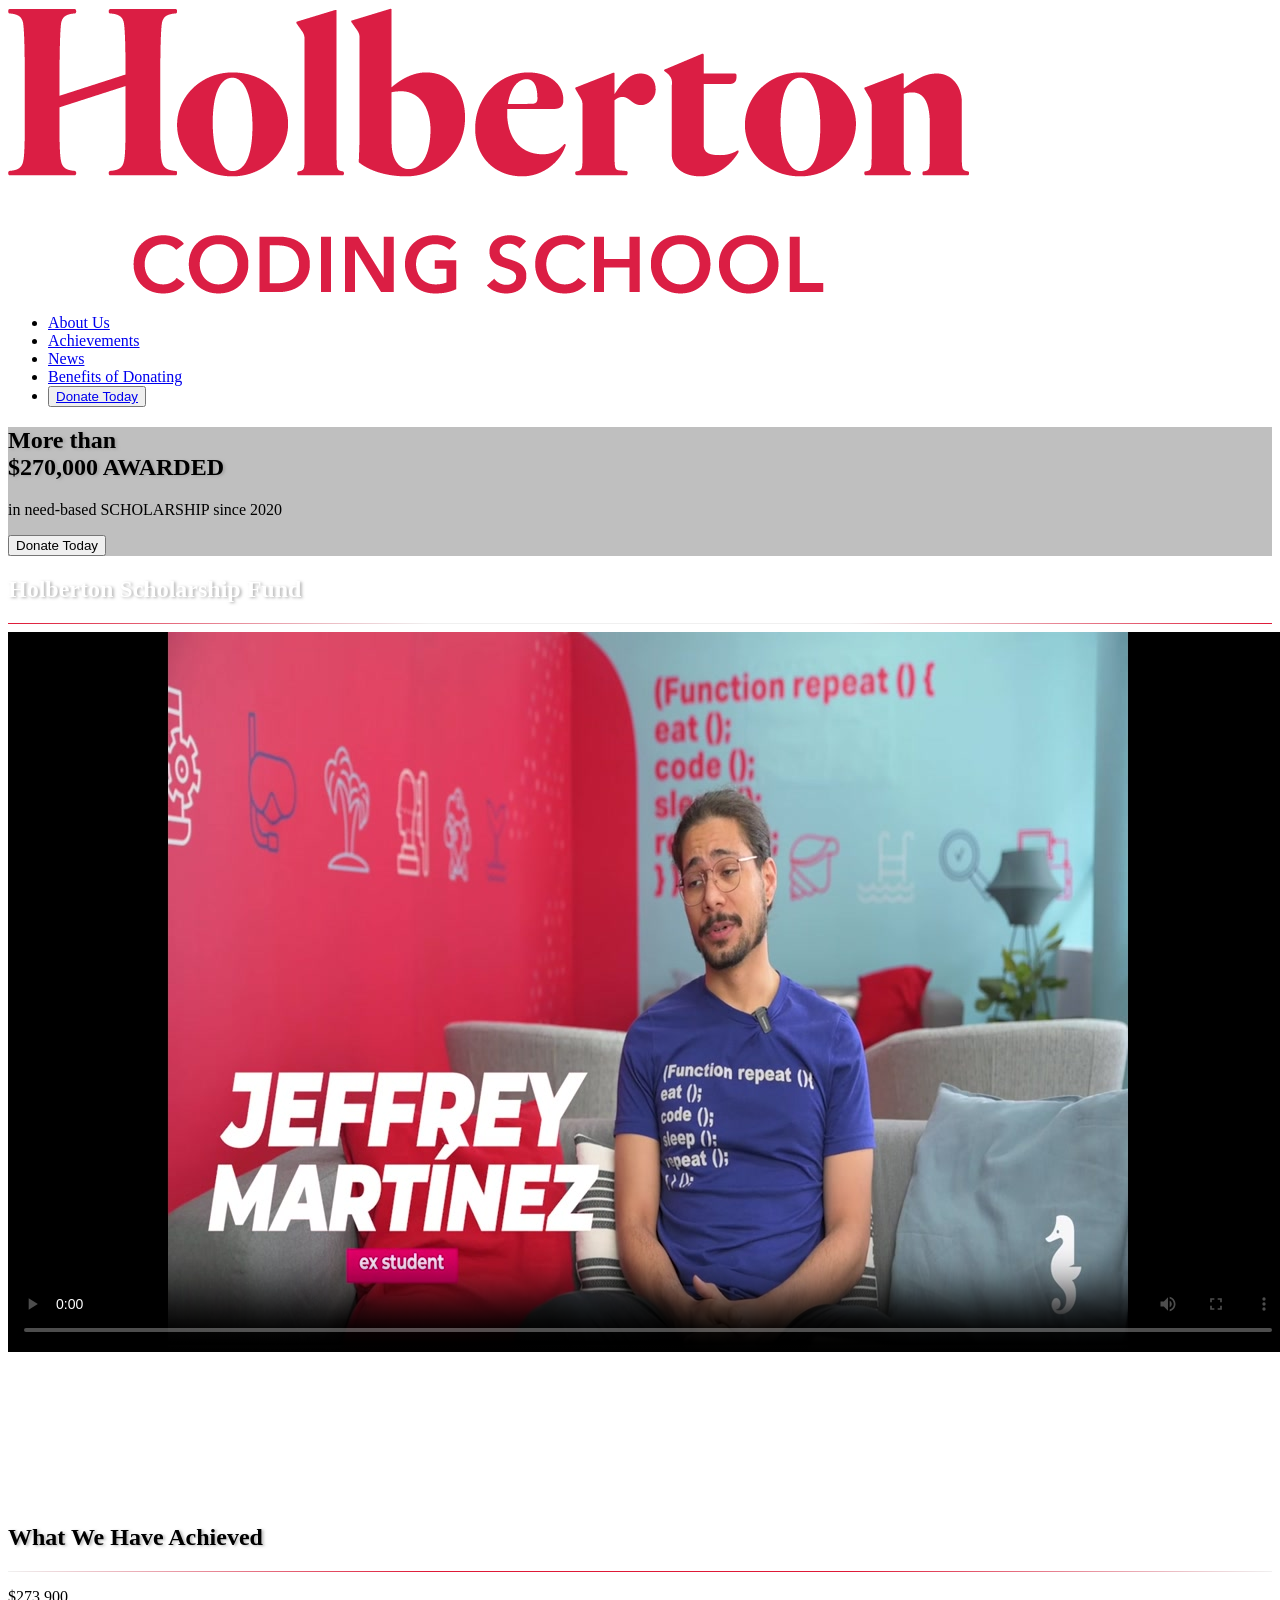
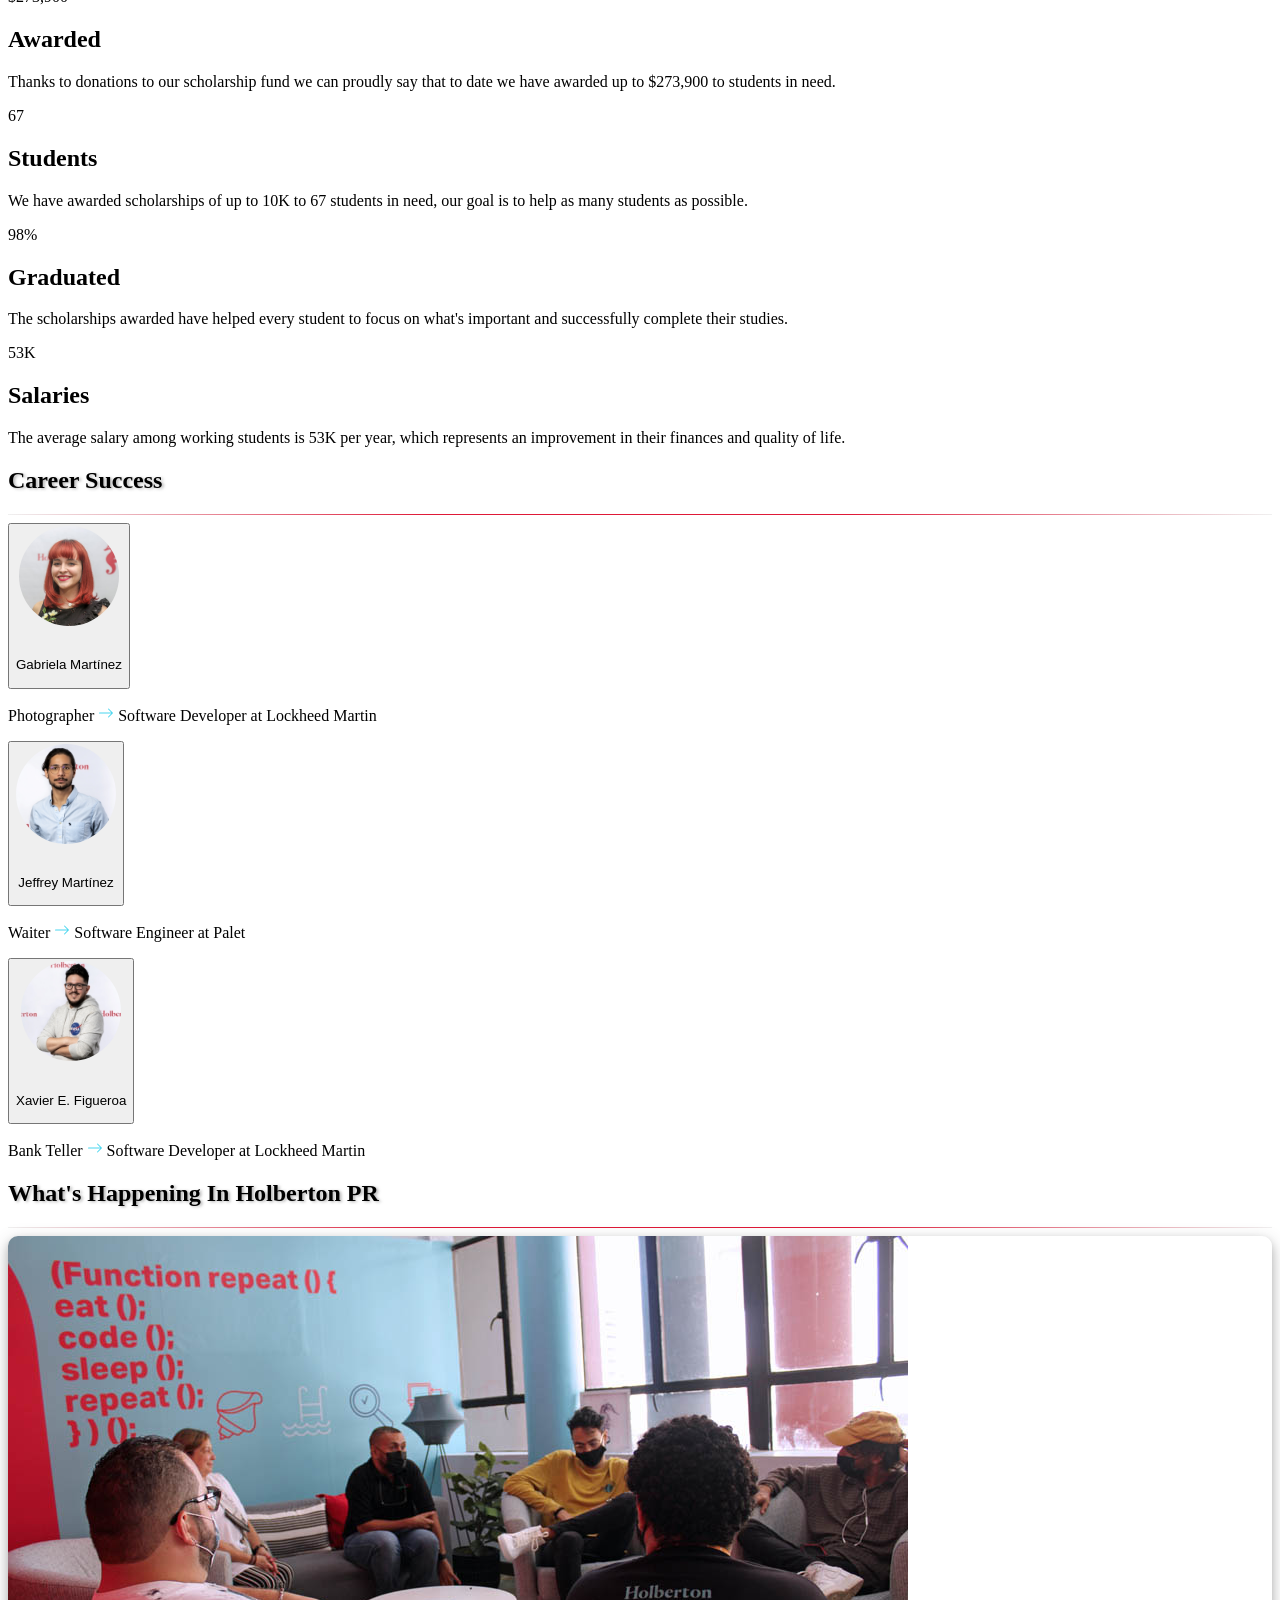
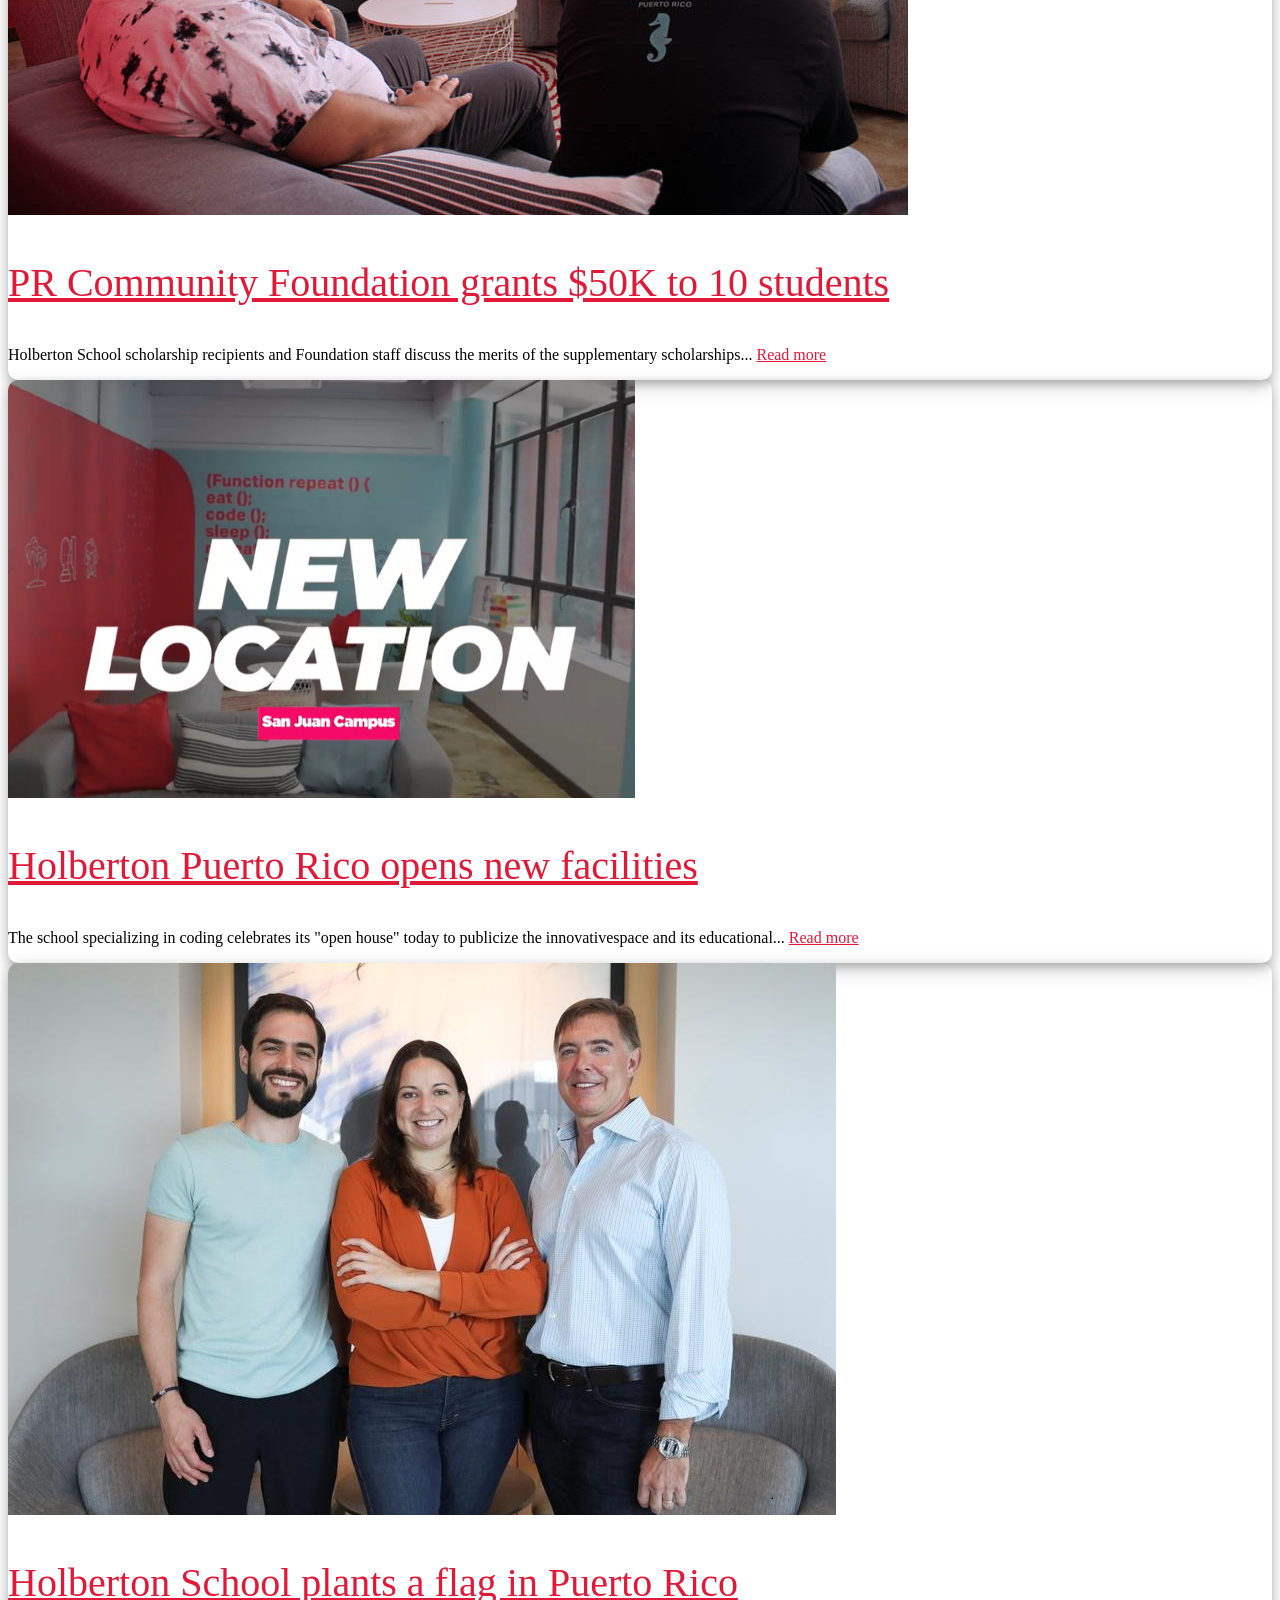
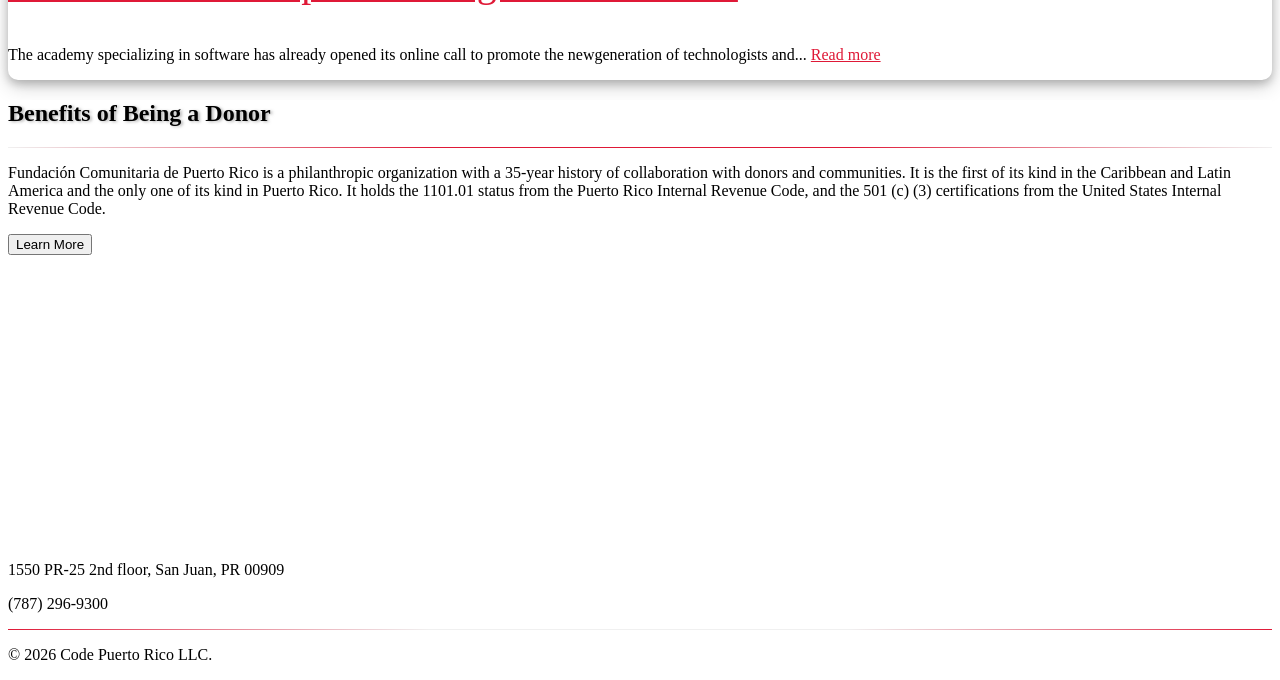
==== src/index.html @ 1c73c1f4 "Rebrand footer to Code Puerto Rico LLC + add FCPR disclosure Footer copyright now reads "© 2026 Code" ====
<!DOCTYPE html>
<html lang="en">

<head>
  <meta charset="UTF-8" />
  <meta http-equiv="X-UA-Compatible" content="IE=edge" />
  <meta name="viewport" content="width=device-width, initial-scale=1.0" />
  <title>Holberton Coding School Scholarship</title>

  <meta name="description" content="Learn how you can help Holberton Puerto Rico Scholarship Fund." />

  <!-- Google Tag Manager -->
  <script>(function(w,d,s,l,i){w[l]=w[l]||[];w[l].push({'gtm.start':
  new Date().getTime(),event:'gtm.js'});var f=d.getElementsByTagName(s)[0],
  j=d.createElement(s),dl=l!='dataLayer'?'&l='+l:'';j.async=true;j.src=
  'https://www.googletagmanager.com/gtm.js?id='+i+dl;f.parentNode.insertBefore(j,f);
  })(window,document,'script','dataLayer','GTM-MSFMJN5');</script>
  <!-- End Google Tag Manager -->

  <link href="/css/bootstrap.min.css" rel="stylesheet" />

  <style type="text/css">@font-face {font-family:Montserrat;font-style:normal;font-weight:300;src:url(cf-fonts/s/montserrat/5.2.8/vietnamese/300/normal.woff2);unicode-range:U+0102-0103,U+0110-0111,U+0128-0129,U+0168-0169,U+01A0-01A1,U+01AF-01B0,U+0300-0301,U+0303-0304,U+0308-0309,U+0323,U+0329,U+1EA0-1EF9,U+20AB;font-display:swap;}@font-face {font-family:Montserrat;font-style:normal;font-weight:300;src:url(cf-fonts/s/montserrat/5.2.8/latin-ext/300/normal.woff2);unicode-range:U+0100-02BA,U+02BD-02C5,U+02C7-02CC,U+02CE-02D7,U+02DD-02FF,U+0304,U+0308,U+0329,U+1D00-1DBF,U+1E00-1E9F,U+1EF2-1EFF,U+2020,U+20A0-20AB,U+20AD-20C0,U+2113,U+2C60-2C7F,U+A720-A7FF;font-display:swap;}@font-face {font-family:Montserrat;font-style:normal;font-weight:300;src:url(cf-fonts/s/montserrat/5.2.8/latin/300/normal.woff2);unicode-range:U+0000-00FF,U+0131,U+0152-0153,U+02BB-02BC,U+02C6,U+02DA,U+02DC,U+0304,U+0308,U+0329,U+2000-206F,U+20AC,U+2122,U+2191,U+2193,U+2212,U+2215,U+FEFF,U+FFFD;font-display:swap;}@font-face {font-family:Montserrat;font-style:normal;font-weight:300;src:url(cf-fonts/s/montserrat/5.2.8/cyrillic/300/normal.woff2);unicode-range:U+0301,U+0400-045F,U+0490-0491,U+04B0-04B1,U+2116;font-display:swap;}@font-face {font-family:Montserrat;font-style:normal;font-weight:300;src:url(cf-fonts/s/montserrat/5.2.8/cyrillic-ext/300/normal.woff2);unicode-range:U+0460-052F,U+1C80-1C8A,U+20B4,U+2DE0-2DFF,U+A640-A69F,U+FE2E-FE2F;font-display:swap;}@font-face {font-family:Montserrat;font-style:normal;font-weight:400;src:url(cf-fonts/s/montserrat/5.2.8/vietnamese/400/normal.woff2);unicode-range:U+0102-0103,U+0110-0111,U+0128-0129,U+0168-0169,U+01A0-01A1,U+01AF-01B0,U+0300-0301,U+0303-0304,U+0308-0309,U+0323,U+0329,U+1EA0-1EF9,U+20AB;font-display:swap;}@font-face {font-family:Montserrat;font-style:normal;font-weight:400;src:url(cf-fonts/s/montserrat/5.2.8/cyrillic-ext/400/normal.woff2);unicode-range:U+0460-052F,U+1C80-1C8A,U+20B4,U+2DE0-2DFF,U+A640-A69F,U+FE2E-FE2F;font-display:swap;}@font-face {font-family:Montserrat;font-style:normal;font-weight:400;src:url(cf-fonts/s/montserrat/5.2.8/latin/400/normal.woff2);unicode-range:U+0000-00FF,U+0131,U+0152-0153,U+02BB-02BC,U+02C6,U+02DA,U+02DC,U+0304,U+0308,U+0329,U+2000-206F,U+20AC,U+2122,U+2191,U+2193,U+2212,U+2215,U+FEFF,U+FFFD;font-display:swap;}@font-face {font-family:Montserrat;font-style:normal;font-weight:400;src:url(cf-fonts/s/montserrat/5.2.8/latin-ext/400/normal.woff2);unicode-range:U+0100-02BA,U+02BD-02C5,U+02C7-02CC,U+02CE-02D7,U+02DD-02FF,U+0304,U+0308,U+0329,U+1D00-1DBF,U+1E00-1E9F,U+1EF2-1EFF,U+2020,U+20A0-20AB,U+20AD-20C0,U+2113,U+2C60-2C7F,U+A720-A7FF;font-display:swap;}@font-face {font-family:Montserrat;font-style:normal;font-weight:400;src:url(cf-fonts/s/montserrat/5.2.8/cyrillic/400/normal.woff2);unicode-range:U+0301,U+0400-045F,U+0490-0491,U+04B0-04B1,U+2116;font-display:swap;}@font-face {font-family:Montserrat;font-style:normal;font-weight:700;src:url(cf-fonts/s/montserrat/5.2.8/latin-ext/700/normal.woff2);unicode-range:U+0100-02BA,U+02BD-02C5,U+02C7-02CC,U+02CE-02D7,U+02DD-02FF,U+0304,U+0308,U+0329,U+1D00-1DBF,U+1E00-1E9F,U+1EF2-1EFF,U+2020,U+20A0-20AB,U+20AD-20C0,U+2113,U+2C60-2C7F,U+A720-A7FF;font-display:swap;}@font-face {font-family:Montserrat;font-style:normal;font-weight:700;src:url(cf-fonts/s/montserrat/5.2.8/latin/700/normal.woff2);unicode-range:U+0000-00FF,U+0131,U+0152-0153,U+02BB-02BC,U+02C6,U+02DA,U+02DC,U+0304,U+0308,U+0329,U+2000-206F,U+20AC,U+2122,U+2191,U+2193,U+2212,U+2215,U+FEFF,U+FFFD;font-display:swap;}@font-face {font-family:Montserrat;font-style:normal;font-weight:700;src:url(cf-fonts/s/montserrat/5.2.8/vietnamese/700/normal.woff2);unicode-range:U+0102-0103,U+0110-0111,U+0128-0129,U+0168-0169,U+01A0-01A1,U+01AF-01B0,U+0300-0301,U+0303-0304,U+0308-0309,U+0323,U+0329,U+1EA0-1EF9,U+20AB;font-display:swap;}@font-face {font-family:Montserrat;font-style:normal;font-weight:700;src:url(cf-fonts/s/montserrat/5.2.8/cyrillic-ext/700/normal.woff2);unicode-range:U+0460-052F,U+1C80-1C8A,U+20B4,U+2DE0-2DFF,U+A640-A69F,U+FE2E-FE2F;font-display:swap;}@font-face {font-family:Montserrat;font-style:normal;font-weight:700;src:url(cf-fonts/s/montserrat/5.2.8/cyrillic/700/normal.woff2);unicode-range:U+0301,U+0400-045F,U+0490-0491,U+04B0-04B1,U+2116;font-display:swap;}</style>

  <link rel="shortcut icon" type="image/x-icon" href="/img/favicon.ico" />

  <link href="/css/main.min.css" rel="stylesheet" />

  <!-- 
    <link rel="stylesheet" href="css/style.css"> -->
  <link rel="stylesheet" href="/css/typekit.css" />

  <meta name="facebook-domain-verification" content="f55jwfvofiq5q0qa7gbcvxmjhk80hb" />

  <style>
    h1 {
      text-shadow: 2px 1px 3px rgba(150, 150, 150, 0.69);
    }

    #shade {
      /* width: 100%; */
      /* height: 100%; */
      background: rgba(0, 0, 0, 0.25) !important;
      /* position:absolute; */
      /* top: 0; */
      /* left: 0; */
    }

    .card {
      box-shadow: 0 4px 8px 0 rgba(0, 0, 0, 0.2),
        0 6px 20px 0 rgba(0, 0, 0, 0.19);
      border-radius: 10px;
      overflow: hidden;
      letter-spacing: 0;
    }

    .card img {
      transition: transform 1s ease;
    }

    .card:hover img {
      transform: scale(1.1);
    }

    hr {
      border: 0;
      height: 1px;
      background-image: linear-gradient(to right,
          #f0f0f0,
          #df1937,
          #df1937,
          #f0f0f0);
    }

    .hr2 {
      border: 0;
      height: 1px;
      background-image: linear-gradient(to right,
          #df1937,
          #f0f0f0,
          #f0f0f0,
          #df1937);
    }

    .read-more {
      color: #df1937;
    }

    .embed-responsive {
      /* box-shadow: 0 4px 8px 0 rgba(0, 0, 0, 0.2), 0 6px 20px 0 rgba(0, 0, 0, 0.19); */
      border-radius: 7px;
    }

    .embed-responsive video {
      object-fit: cover;
    }

    .card-header {
      background-color: white;
    }
  </style>
</head>

<body>
  <!-- Google Tag Manager (noscript) -->
  <noscript><iframe src="https://www.googletagmanager.com/ns.html?id=GTM-MSFMJN5"
    height="0" width="0" style="display:none;visibility:hidden"></iframe></noscript>
  <!-- End Google Tag Manager (noscript) -->
  <!-- Navbar -->
  <nav class="nav-wrp nav-4 light navbar-fixed-top" data-sticky="y">
    <div class="container">
      <div class="nav-header">
        <a class="navbar-brand" href="https://www.holbertonschoolpr.com/"><img
            src="pics/holberton_red.png" /></a>
        <a class="nav-handle fs-touch-element" data-nav=".nav"><i class="fa fa-bars"></i></a>
      </div>

      <div class="nav vm-item">
        <ul class="nav-links text-center">
          <li><a href="index.html#about">About Us</a></li>
          <li><a href="index.html#achievements">Achievements</a></li>
          <li><a href="index.html#news">News</a></li>
          <li><a href="act22.html">Benefits of Donating</a></li>
          <li>
            <button type="button" class="btn btn-info">
              <a href="https://www.fcpr.org/donations/iachep/" target="_blank">Donate Today</a>
            </button>
          </li>
        </ul>
      </div>
      <!-- /.nav -->
    </div>
    <!-- /.container -->
  </nav>

  <!-- Hero Section -->
  <section class="intro-section intro-section-26" id="shade">
    <div class="container">
      <div class="flex-row" style="width: 100%">
        <div class="flex-col-md-4 float-end">
          <div class="caption">
            <h1 class="title lh1-2 bold-4">
              More than <br />
              <span class="">$270,000</span> <span class="colored">
                AWARDED
              </span>
            </h1>
            <p class="title-sub">in need-based SCHOLARSHIP since 2020</p>
            <a href="https://www.fcpr.org/donations/iachep/" target="_blank"><button type="button"
                class="btn btn-info btn-lg">
                Donate Today
              </button></a>
          </div>
          <!-- /.content -->
        </div>
      </div>
    </div>
    <!-- /.container -->

    <div class="full-wh bg-section bg-cover bg-cc" data-parallax="scroll" data-image-src="pics/option2.jpg"></div>
  </section>



  <!-- About section -->
  <section class="content-section content-section-9 expect-section" id="about">
    <div class="container">
      <div class="row">
        <div class="col-sm-12">
          <h1 style="color: white">Holberton Scholarship Fund</h1>
          <hr class="hr2" />
        </div>
      </div>

      <div class="row pt-5">
        <div class="col-sm-6 pt-3">
          <div class="embed-responsive embed-responsive-16by9">
            <video controls poster="pics/video-poster.jpg">
            <source  id="videoFrame" class="embed-responsive-item" src="video.mp4" allowfullscreen>
          </video>
          </div>
        </div>
        <div class="col-sm-6">
          <h4 class="pt-4" style="color: white">
            Holberton Scholarship Fund
          </h4>
          <p class="lead" style="color: white">
            The Holberton Scholarship Fund was established at the Fundación Comunitaria de Puerto Rico (Puerto Rico Community Foundation) in 2020 by Holberton Coding School, to provide complementary scholarships to students who due to their financial  situation need supplemental financing to pursue the career of their dreams.
          </p>
        </div>
      </div>
    </div>
    <br /><br />
  </section>



  <!-- statics secction -->
  <section class="content-section content-section-9 expect-section-02" id="achievements"
    style="background-color: white">
    <div class="container">
      <div class="row">
        <div class="col-sm-12">
          <h1>What We Have Achieved</h1>
          <hr />
        </div>
      </div>

       <div class="row d-flex justify-content-center">
        <div class="col-sm-4 text-center">
          <div class="row">
            <div class="col-xs-12 col-sm-12 col-md-12">
              <p class="title lh1-2 bold-4">
                <span class="colored">$273,900</span>
              </p>
            </div>
          </div>
          <div class="row">
            <div class="col-xs-12 col-sm-12 col-md-12">
              <h2 class="mb-0">Awarded</h2>
            </div>
          </div>
          <div class="row">
            <div class="col-xs-12 col-sm-12 col-md-12">
              <p class="lead text-center">
                Thanks to donations to our scholarship fund we can proudly say
                that to date we have awarded up to $273,900 to students in need.
              </p>
            </div>
          </div>
        </div>

        <div class="col-sm-4 text-center">
          <div class="row">
            <div class="col-xs-12 col-sm-12 col-md-12">
              <p class="title lh1-2 bold-4"><span class="colored">67</span></p>
            </div>
          </div>
          <div class="row">
            <div class="col-sm-12">
              <h2 class="mb-0">Students</h2>
            </div>
          </div>
          <div class="row">
            <div class="col-xs-12 col-sm-12 col-md-12">
              <p class="lead text-center">
                We have awarded scholarships of up to 10K to 67
                students in need, our goal is to help as many students as
                possible.
              </p>
            </div>
          </div>
        </div>

        
      </div>

      <div class="row d-flex justify-content-center">
        <div class="col-sm-4 text-center">
          <div class="row">
            <div class="col-xs-12 col-sm-12 col-md-12">
              <p class="title lh1-2 bold-4">
                <span class="colored">98%</span>
              </p>
            </div>
          </div>
          <div class="row">
            <div class="col-xs-12 col-sm-12 col-md-12">
              <h2 class="mb-0">Graduated</h2>
            </div>
          </div>
          <div class="row">
            <div class="col-xs-12 col-sm-12 col-md-12">
              <p class="lead text-center">
                The scholarships awarded have helped every student to focus on
                what's important and successfully complete their studies.
              </p>
            </div>
          </div>
        </div>

        <div class="col-sm-4 text-center">
          <div class="row">
            <div class="col-xs-12 col-sm-12 col-md-12">
              <p class="title lh1-2 bold-4">
                <span class="colored">53K</span>
              </p>
            </div>
          </div>
          <div class="row">
            <div class="col-xs-12 col-sm-12 col-md-12">
              <h2 class="mb-0">Salaries</h2>
            </div>
          </div>
          <div class="row">
            <div class="col-xs-12 col-sm-12 col-md-12">
              <p class="lead text-center">
                The average salary among working students is 53K per year,
                which represents an improvement in their finances and quality
                of life.
              </p>
            </div>
          </div>
        </div>
      </div>
    </div>
  </section>


  <!-- Career Success section -->
  <section class="content-section content-section-9 expect-section-02" id="expect" style="background-color: white">
    <div class="container">
      <div class="row">
        <div class="col-sm-12">
          <h1>Career Success</h1>
          <hr />
        </div>
      </div>

      <div class="container">

        <!--Accordion wrapper-->
        <div class="accordion md-accordion" id="accordionEx1" role="tablist" aria-multiselectable="true">
          <div class="row">
            <!-- Accordion card -->
            <div class="col-sm-6">
              <div class="accordion">
                <!-- Card header -->
                <div class="card-header" role="tab" id="headingTwo1">
                  <a class="collapsed" data-toggle="collapse" data-parent="#accordionEx1" href="index.html#collapseTwo1"
                    aria-expanded="false" aria-controls="collapseTwo1">
                    <button class="accordion-button collapsed" type="button" data-bs-toggle="collapse"
                      aria-expanded="false">
                      <img class="img-responsive" src="pics/gabriela.jpg" alt="" height="100px" width="100px"
                        style="border-radius: 50%" />
                      <p class="lead mx-auto text-center text-danger">
                        <br />Gabriela Martínez
                      </p>
                    </button>
                  </a>
                </div>

                <!-- Card body -->
                <div id="collapseTwo1" class="collapse" role="tabpanel" aria-labelledby="headingTwo1"
                  data-parent="#accordionEx1">
                  <div class="card-body">
                    <p>
                      Photographer
                      <svg xmlns="http://www.w3.org/2000/svg" width="16" height="16" fill="currentColor"
                        class="bi bi-arrow-right" viewBox="0 0 16 16" style="color: #4ad6ef">
                        <path fill-rule="evenodd"
                          d="M1 8a.5.5 0 0 1 .5-.5h11.793l-3.147-3.146a.5.5 0 0 1 .708-.708l4 4a.5.5 0 0 1 0 .708l-4 4a.5.5 0 0 1-.708-.708L13.293 8.5H1.5A.5.5 0 0 1 1 8z" />
                      </svg>
                      Software Developer at Lockheed Martin
                    </p>
                  </div>
                </div>
              </div>
            </div>
            <!-- Accordion card -->

            <!-- Accordion card -->
            <div class="col-sm-6">
              <div class="accordion">
                <!-- Card header -->
                <div class="card-header" role="tab" id="headingTwo2">
                  <a class="collapsed" data-toggle="collapse" data-parent="#accordionEx1" href="index.html#collapseTwo21"
                    aria-expanded="false" aria-controls="collapseTwo21">
                    <button class="accordion-button collapsed" type="button" data-bs-toggle="collapse"
                      aria-expanded="false">
                      <img class="img-responsive" src="pics/jeff.jpg" alt="" height="100px" width="100px"
                        style="border-radius: 50%" />
                      <p class="lead mx-auto text-center text-danger">
                        <br />
                        Jeffrey Martínez
                      </p>
                    </button>
                  </a>
                </div>

                <!-- Card body -->
                <div id="collapseTwo21" class="collapse" role="tabpanel" aria-labelledby="headingTwo21"
                  data-parent="#accordionEx1">
                  <div class="card-body">
                    <p>
                      Waiter
                      <svg xmlns="http://www.w3.org/2000/svg" width="16" height="16" fill="currentColor"
                        class="bi bi-arrow-right" viewBox="0 0 16 16" style="color: #4ad6ef">
                        <path fill-rule="evenodd"
                          d="M1 8a.5.5 0 0 1 .5-.5h11.793l-3.147-3.146a.5.5 0 0 1 .708-.708l4 4a.5.5 0 0 1 0 .708l-4 4a.5.5 0 0 1-.708-.708L13.293 8.5H1.5A.5.5 0 0 1 1 8z" />
                      </svg>
                      Software Engineer at Palet
                    </p>
                  </div>
                </div>
              </div>
            </div>
            <!-- Accordion card -->

            <!-- Accordion card -->
            <!-- <div class="col-sm-4">
              <div class="accordion"> -->
                <!-- Card header -->
                <!-- <div class="card-header" role="tab" id="headingTwo3">
                  <a class="collapsed" data-toggle="collapse" data-parent="#accordionEx1" href="#collapseTwo31"
                    aria-expanded="false" aria-controls="collapseTwo31">
                    <button class="accordion-button collapsed" type="button" data-bs-toggle="collapse"
                      aria-expanded="false">
                      <img class="img-responsive" src="pics/gabriel.jpg" alt="" height="100px" width="100px"
                        style="border-radius: 50%" />
                      <p class="lead mx-auto text-center text-danger">
                        <br />Gabriel Vázquez
                      </p>
                    </button>
                  </a>
                </div> -->

                <!-- Card body -->
                <!-- <div id="collapseTwo31" class="collapse" role="tabpanel" aria-labelledby="headingTwo31"
                  data-parent="#accordionEx1">
                  <div class="card-body">
                    <p>
                      Bartender
                      <svg xmlns="http://www.w3.org/2000/svg" width="16" height="16" fill="currentColor"
                        class="bi bi-arrow-right" viewBox="0 0 16 16" style="color: #4ad6ef">
                        <path fill-rule="evenodd"
                          d="M1 8a.5.5 0 0 1 .5-.5h11.793l-3.147-3.146a.5.5 0 0 1 .708-.708l4 4a.5.5 0 0 1 0 .708l-4 4a.5.5 0 0 1-.708-.708L13.293 8.5H1.5A.5.5 0 0 1 1 8z" />
                      </svg>
                      Jr. Software Developer at Bitso SAPI
                    </p>
                  </div>
                </div>
              </div>
            </div> -->
            <!-- Accordion card -->
          </div>
          <!-- Accordion wrapper -->
        </div>


        <!--Accordion wrapper-->
        <div class="accordion md-accordion " id="accordionEx1" role="tablist" aria-multiselectable="true">
          <div class="row d-flex justify-content-center">
            <!-- Accordion card -->
            <!-- <div class="col-sm-6">
              <div class="accordion"> -->
                <!-- Card header -->
                <!-- <div class="card-header" role="tab" id="headingTwo4">
                  <a class="collapsed" data-toggle="collapse" data-parent="#accordionEx1" href="#collapseTwo41"
                    aria-expanded="false" aria-controls="collapseTwo41">
                    <button class="accordion-button collapsed" type="button" data-bs-toggle="collapse"
                      aria-expanded="false">
                      <img class="img-responsive" src="pics/Josh.jpg" alt="" height="100px" width="100px"
                        style="border-radius: 50%" />
                      <p class="lead mx-auto text-center text-danger">
                        <br />Joshua López
                      </p>
                    </button>
                  </a>
                </div> -->

                <!-- Card body -->
                <!-- <div id="collapseTwo41" class="collapse" role="tabpanel" aria-labelledby="headingTwo41"
                  data-parent="#accordionEx1">
                  <div class="card-body">
                    <p>
                      Construction
                      <svg xmlns="http://www.w3.org/2000/svg" width="16" height="16" fill="currentColor"
                        class="bi bi-arrow-right" viewBox="0 0 16 16" style="color: #4ad6ef">
                        <path fill-rule="evenodd"
                          d="M1 8a.5.5 0 0 1 .5-.5h11.793l-3.147-3.146a.5.5 0 0 1 .708-.708l4 4a.5.5 0 0 1 0 .708l-4 4a.5.5 0 0 1-.708-.708L13.293 8.5H1.5A.5.5 0 0 1 1 8z" />
                      </svg>
                      Jr. Software Developer at Liberty de Business
                    </p>
                  </div>
                </div>
              </div>
            </div> -->
            <!-- Accordion card -->

            <!-- Accordion card -->
            <!-- <div class="col-sm-4">
              <div class="accordion"> -->
                <!-- Card header -->
                <!-- <div class="card-header" role="tab" id="headingTwo5">
                  <a class="collapsed" data-toggle="collapse" data-parent="#accordionEx1" href="#collapseTwo51"
                    aria-expanded="false" aria-controls="collapseTwo51">
                    <button class="accordion-button collapsed" type="button" data-bs-toggle="collapse"
                      aria-expanded="false">
                      <img class="img-responsive" src="pics/carol.jpg" alt="" height="100px" width="100px"
                        style="border-radius: 50%" />
                      <p class="lead mx-auto text-center text-danger">
                        <br />
                        Caroline Del Carmen
                      </p>
                    </button>
                  </a>
                </div> -->

                <!-- Card body -->
                <!-- <div id="collapseTwo51" class="collapse" role="tabpanel" aria-labelledby="headingTwo51"
                  data-parent="#accordionEx1">
                  <div class="card-body">
                    <p>
                      Call Center
                      <svg xmlns="http://www.w3.org/2000/svg" width="16" height="16" fill="currentColor"
                        class="bi bi-arrow-right" viewBox="0 0 16 16" style="color: #4ad6ef">
                        <path fill-rule="evenodd"
                          d="M1 8a.5.5 0 0 1 .5-.5h11.793l-3.147-3.146a.5.5 0 0 1 .708-.708l4 4a.5.5 0 0 1 0 .708l-4 4a.5.5 0 0 1-.708-.708L13.293 8.5H1.5A.5.5 0 0 1 1 8z" />
                      </svg>
                      Jr. Software Developer at Red Venture
                    </p>
                  </div>
                </div>
              </div>
            </div> -->
            <!-- Accordion card -->

            <!-- Accordion card -->
            <div class="col-sm-6">
              <div class="accordion">
                <!-- Card header -->
                <div class="card-header" role="tab" id="headingTwo6">
                  <a class="collapsed" data-toggle="collapse" data-parent="#accordionEx1" href="index.html#collapseTwo61"
                    aria-expanded="false" aria-controls="collapseTwo61">
                    <button class="accordion-button collapsed" type="button" data-bs-toggle="collapse"
                      aria-expanded="false">
                      <img class="img-responsive" src="pics/xavier.jpg" alt="" height="100px" width="100px"
                        style="border-radius: 50%" />
                      <p class="lead mx-auto text-center text-danger">
                        <br />
                        Xavier E. Figueroa
                      </p>
                    </button>
                  </a>
                </div>

                <!-- Card body -->
                <div id="collapseTwo61" class="collapse" role="tabpanel" aria-labelledby="headingTwo61"
                  data-parent="#accordionEx1">
                  <div class="card-body">
                    <p>
                      Bank Teller
                      <svg xmlns="http://www.w3.org/2000/svg" width="16" height="16" fill="currentColor"
                        class="bi bi-arrow-right" viewBox="0 0 16 16" style="color: #4ad6ef">
                        <path fill-rule="evenodd"
                          d="M1 8a.5.5 0 0 1 .5-.5h11.793l-3.147-3.146a.5.5 0 0 1 .708-.708l4 4a.5.5 0 0 1 0 .708l-4 4a.5.5 0 0 1-.708-.708L13.293 8.5H1.5A.5.5 0 0 1 1 8z" />
                      </svg>
                      Software Developer at Lockheed Martin
                    </p>
                  </div>
                </div>
              </div>
            </div>
            <!-- Accordion card -->
          </div>
          <!-- Accordion wrapper -->
        </div>
      </div>
  </section>


  <!-- news section -->
  <section class="content-section content-section-9 expect-section-02" id="news" style="background-color: white">
    <div class="container">
      <div class="row">
        <div class="col-sm-12">
          <h1>What's Happening In Holberton PR</h1>
          <hr />
        </div>
      </div>

      <div class="row">
        <div class="col-sm-4">
          <div class="card mt-3">
            <img src="pics/news4.jpg" class="card-img-top" alt="" />
            <div class="card-body">
              <a class="read-more" href="news/PR Community Foundation grants $50K to 10 Holberton School students.pdf"
                target="_blank">
                <p style="font-size: 2.5rem">
                  PR Community Foundation grants $50K to 10 students
                </p>
              </a>
              <p>
                Holberton School scholarship recipients and Foundation staff discuss the merits of the supplementary scholarships...
                <a class="read-more" href="news/PR Community Foundation grants $50K to 10 Holberton School students.pdf"
                  target="_blank">Read more</a>
              </p>
            </div>
          </div>
        </div>

        <div class="col-sm-4">
          <div class="card mt-3">
            <img src="pics/news2.png" class="card-img-top" alt="..." />
            <div class="card-body">
              <a class="read-more" href="news/Holberton Puerto Rico opens new facilities in Santurce - El Nuevo Día.pdf"
                target="_blank">
                <p style="font-size: 2.5rem">
                  Holberton Puerto Rico opens new facilities
                </p>
              </a>
              <p>
                The school specializing in coding celebrates its "open house"
                today to publicize the innovativespace and its educational...
                <a class="read-more"
                  href="news/Holberton Puerto Rico opens new facilities in Santurce - El Nuevo Día.pdf"
                  target="_blank">Read more</a>
              </p>
            </div>
          </div>
        </div>

        <div class="col-sm-4">
          <div class="card mt-3">
            <img src="pics/news3.png" class="card-img-top" alt="" />
            <div class="card-body">
              <a class="read-more"
                href="news/Holberton School plants a flag in Puerto Rico and bets on a new educational model - El Nuevo Día.pdf"
                target="_blank">
                <p style="font-size: 2.5rem">
                  Holberton School plants a flag in Puerto Rico
                </p>
              </a>
              <p>
                The academy specializing in software has already opened its
                online call to promote the newgeneration of technologists
                and...
                <a class="read-more"
                  href="news/Holberton School plants a flag in Puerto Rico and bets on a new educational model - El Nuevo Día.pdf"
                  target="_blank">Read more</a>
              </p>
            </div>
          </div>
        </div>
      </div>
    </div>
  </section>


  <!-- Act 20/60 Section -->
  <section class="content-section content-section-9 expect-section-02" id="act" style="background-color: white">
    <div class="container">
      <div class="row">
        <div class="col-sm-12">
          <h1>Benefits of Being a Donor</h1>
          <hr />
        </div>
      </div>

      <div class="row text-center">
        <p class="lead">
          Fundación Comunitaria de Puerto Rico is a philanthropic organization
          with a 35-year history of collaboration with donors and communities.
          It is the first of its kind in the Caribbean and Latin America and
          the only one of its kind in Puerto Rico. It holds the 1101.01 status
          from the Puerto Rico Internal Revenue Code, and the 501 (c) (3)
          certifications from the United States Internal Revenue Code.
        </p>
      </div>
      <div class="container text-center">
        <a href="act22.html"><button type="button" class="btn btn-info btn-md">
            Learn More
          </button></a>
      </div>
    </div>
    <div class="container"></div>
  </section>


  <!-- Footer Section -->
  <section class="footer-section footer-section-3">
    <div class="container">
      <div class="row">
        <div class="col-sm-4">
          <img src="pics/holberton_1.png"
            class="img-responsive center-block" />
          <br />
          <p>1550 PR-25 2nd floor, San Juan, PR 00909</p>
          <p>(787) 296-9300</p>
        </div>
        <div class="col-sm-4"></div>
        <div class="col-sm-4">
          <!-- <a role="button" class="btn btn-white" href="https://www.holbertonschool.com/apply" target="_blank">APPLY</a> -->
        </div>
      </div>
      <hr class="hr2" />
      <div class="row">
        <div class="col-sm-12">
          <p class="copyright">
            © 2026 Code Puerto Rico LLC.
          </p>
        </div>
      </div>
    </div>
  </section>

  <script>
    var videoFrame = document.getElementById("videoFrame");
    videoFrame.setAttribute("autoplay", "false");
    videoFrame.removeAttribute("autoplay");
  </script>

  <!-- Scripts Section -->
  <script src="/js/rgen_min.js"></script>

  <script src="/js/rgen.js"></script>

  <script src="/js/bootstrap.bundle.min.js"></script>

</body>

</html>
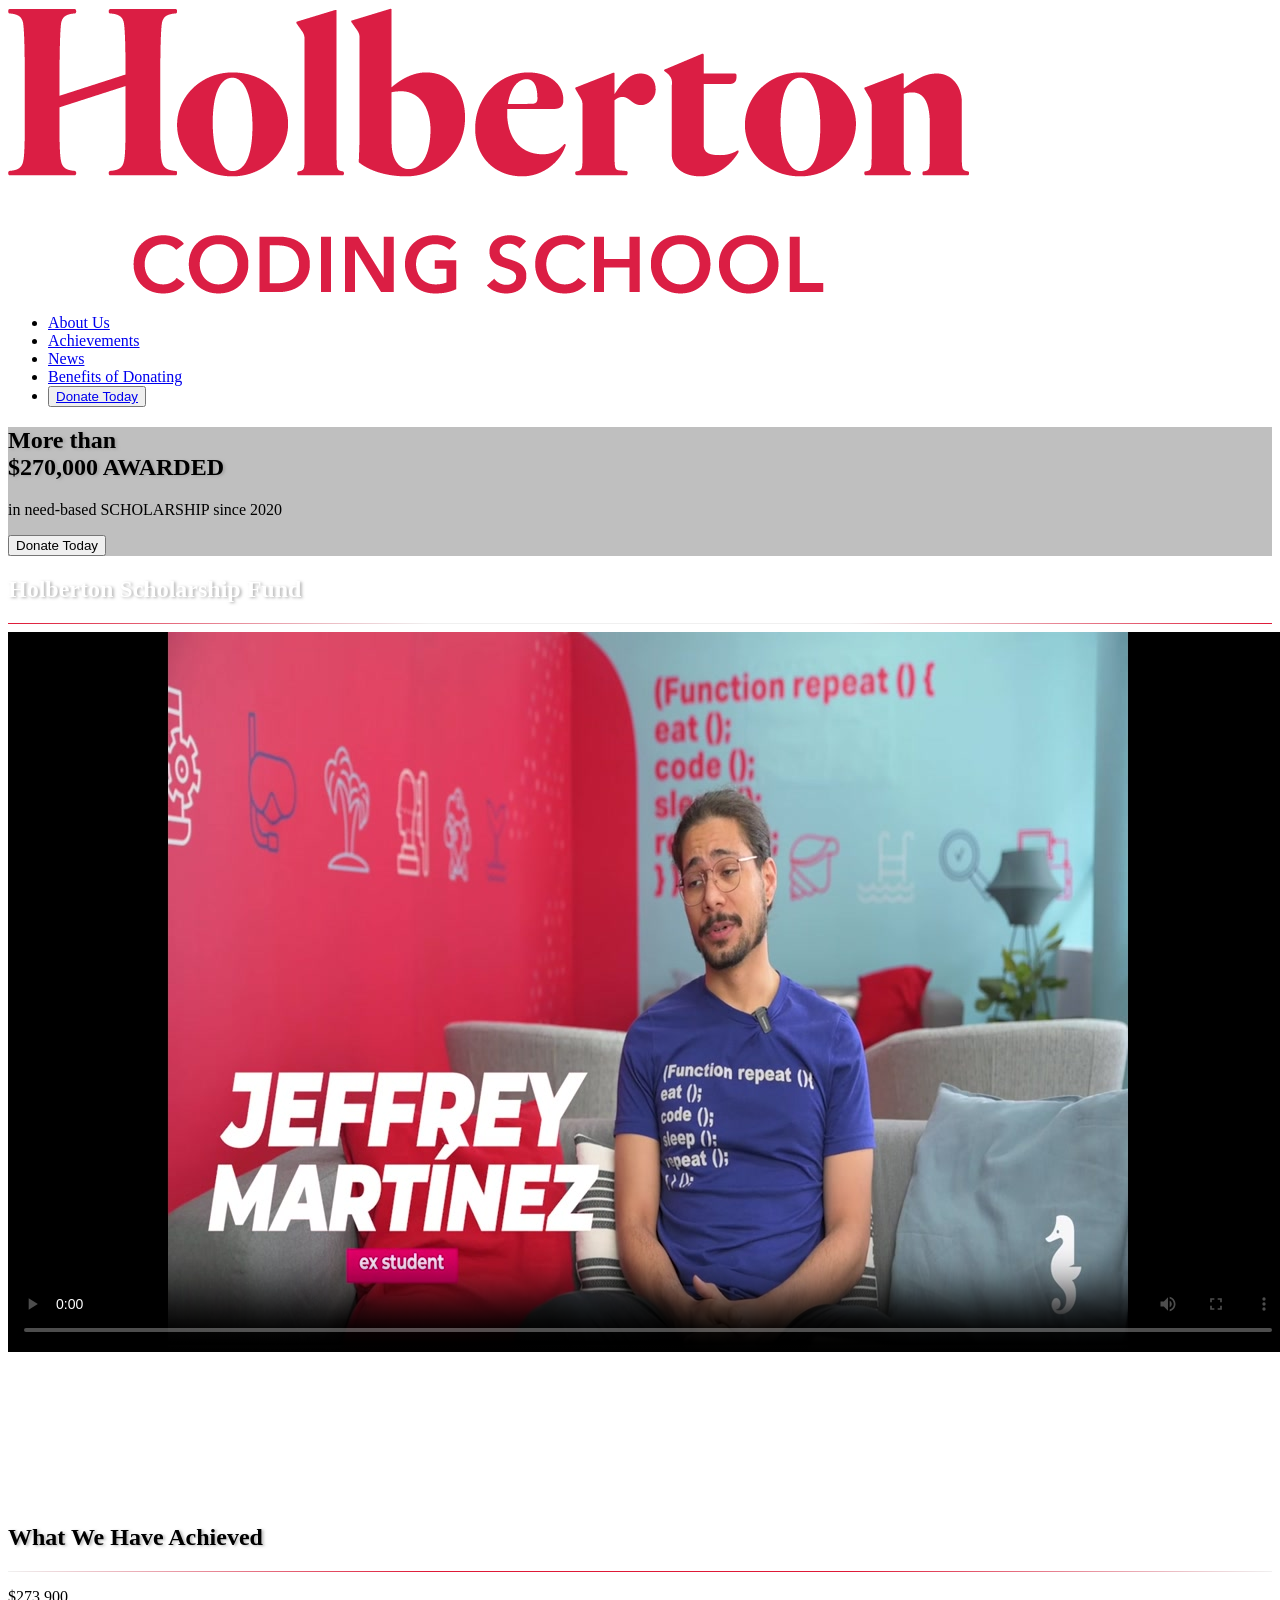
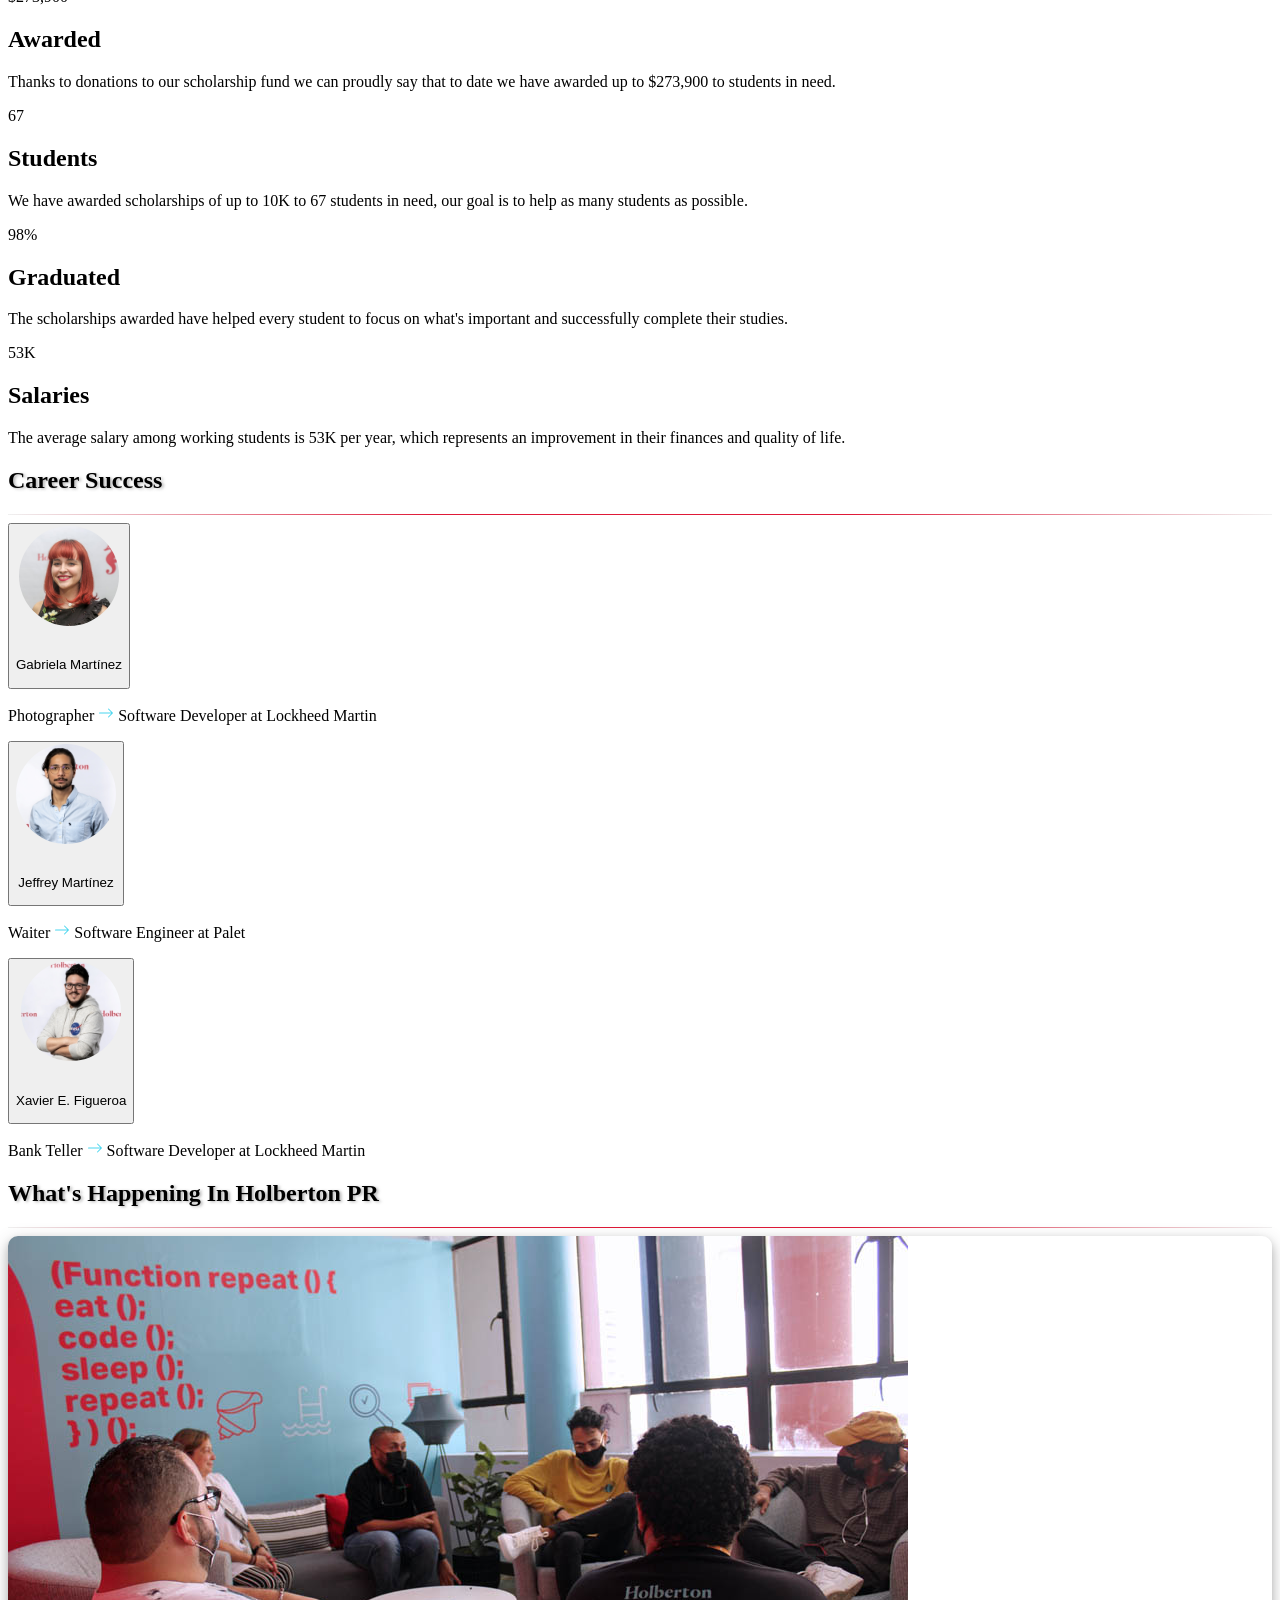
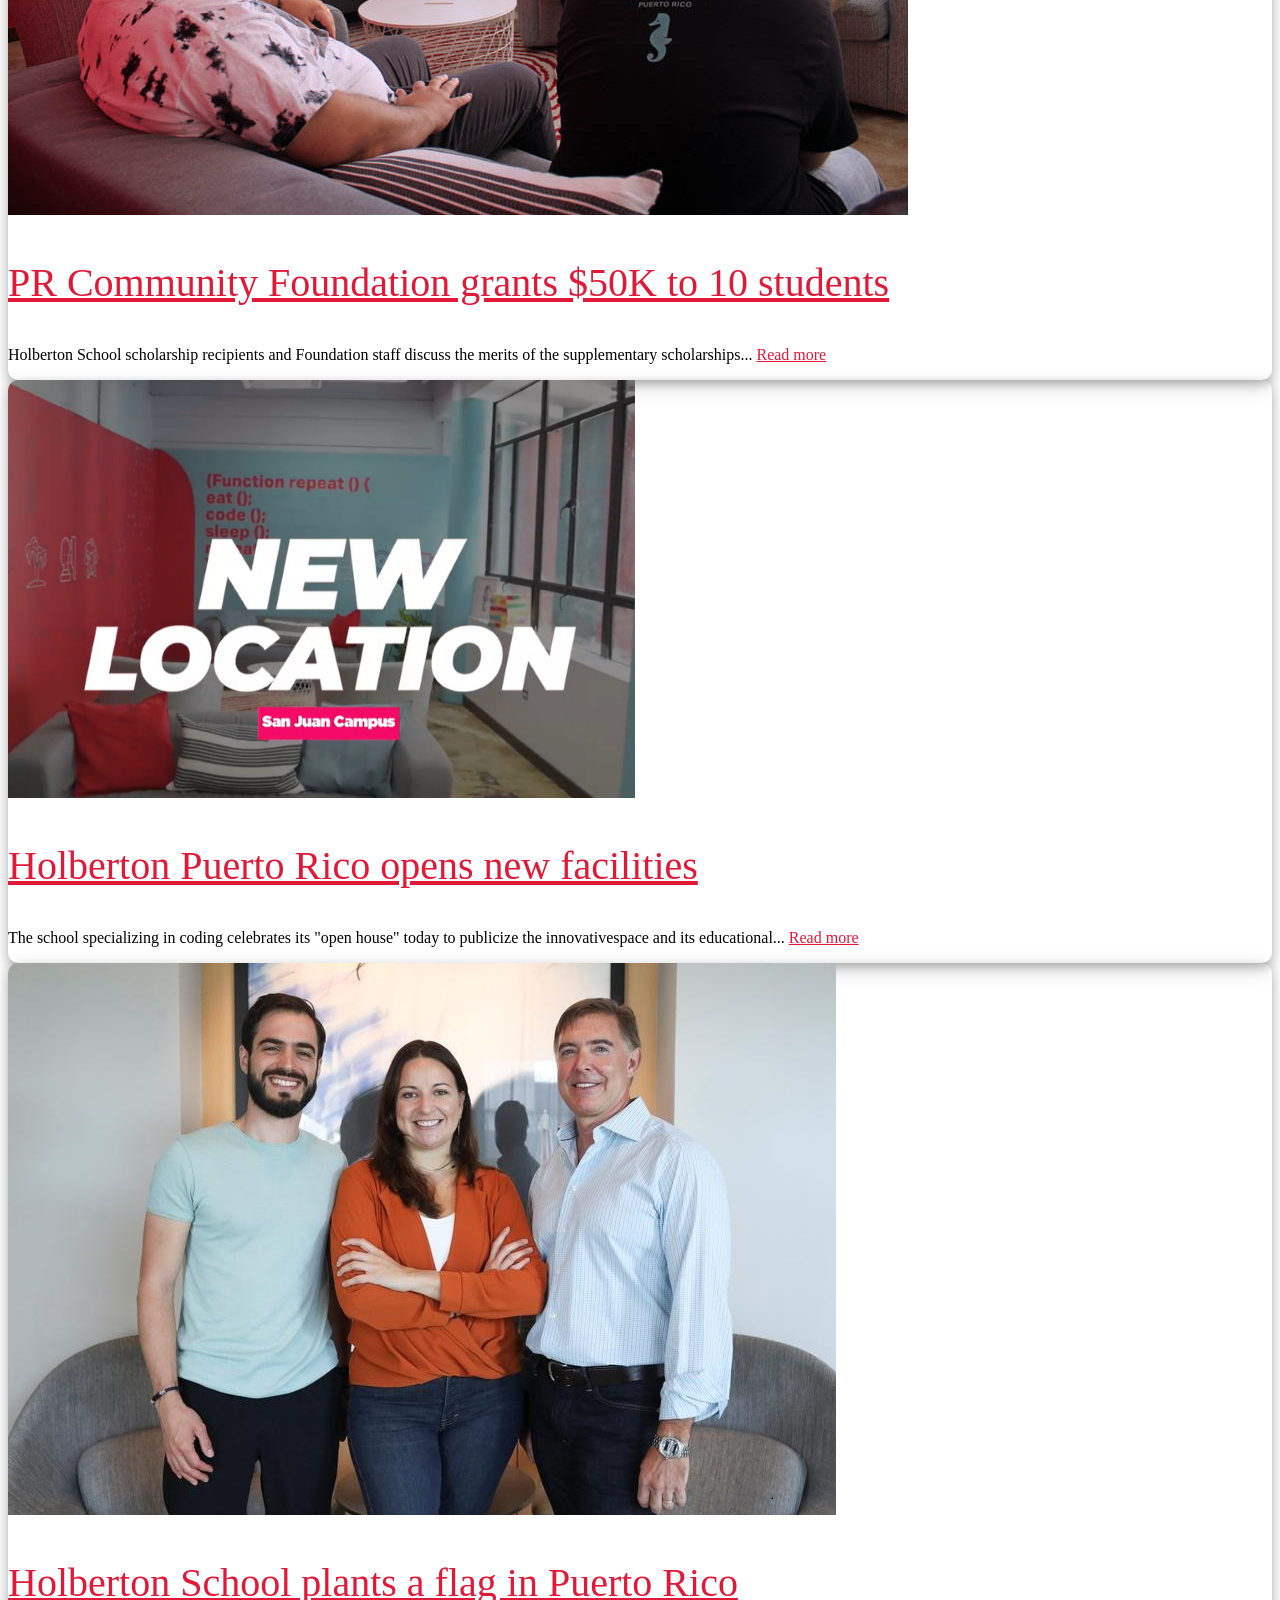
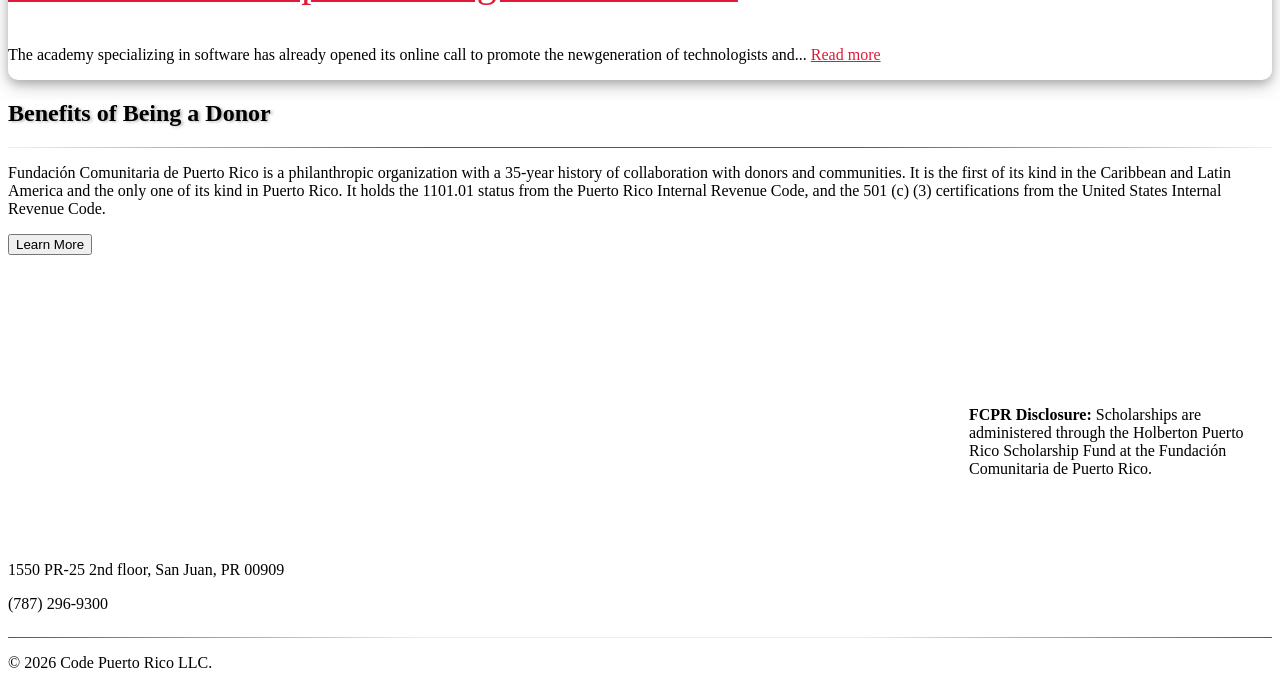
==== commit 44f94120: "Layout footer as two-column band: brand left, FCPR disclosure right Both index.html and act22.html n" ====
--- a/src/index.html
+++ b/src/index.html
@@ -670,17 +670,18 @@
   <!-- Footer Section -->
   <section class="footer-section footer-section-3">
     <div class="container">
-      <div class="row">
-        <div class="col-sm-4">
+      <div class="row footer-band" style="display:flex;align-items:center;">
+        <div class="col-sm-6">
           <img src="pics/holberton_1.png"
-            class="img-responsive center-block" />
+            class="img-responsive" />
           <br />
           <p>1550 PR-25 2nd floor, San Juan, PR 00909</p>
           <p>(787) 296-9300</p>
         </div>
-        <div class="col-sm-4"></div>
-        <div class="col-sm-4">
-          <!-- <a role="button" class="btn btn-white" href="https://www.holbertonschool.com/apply" target="_blank">APPLY</a> -->
+        <div class="col-sm-6 text-right">
+          <p class="lead">
+            <strong>FCPR Disclosure:</strong> Scholarships are administered through the Holberton Puerto Rico Scholarship Fund at the Fundación Comunitaria de Puerto Rico.
+          </p>
         </div>
       </div>
       <hr class="hr2" />
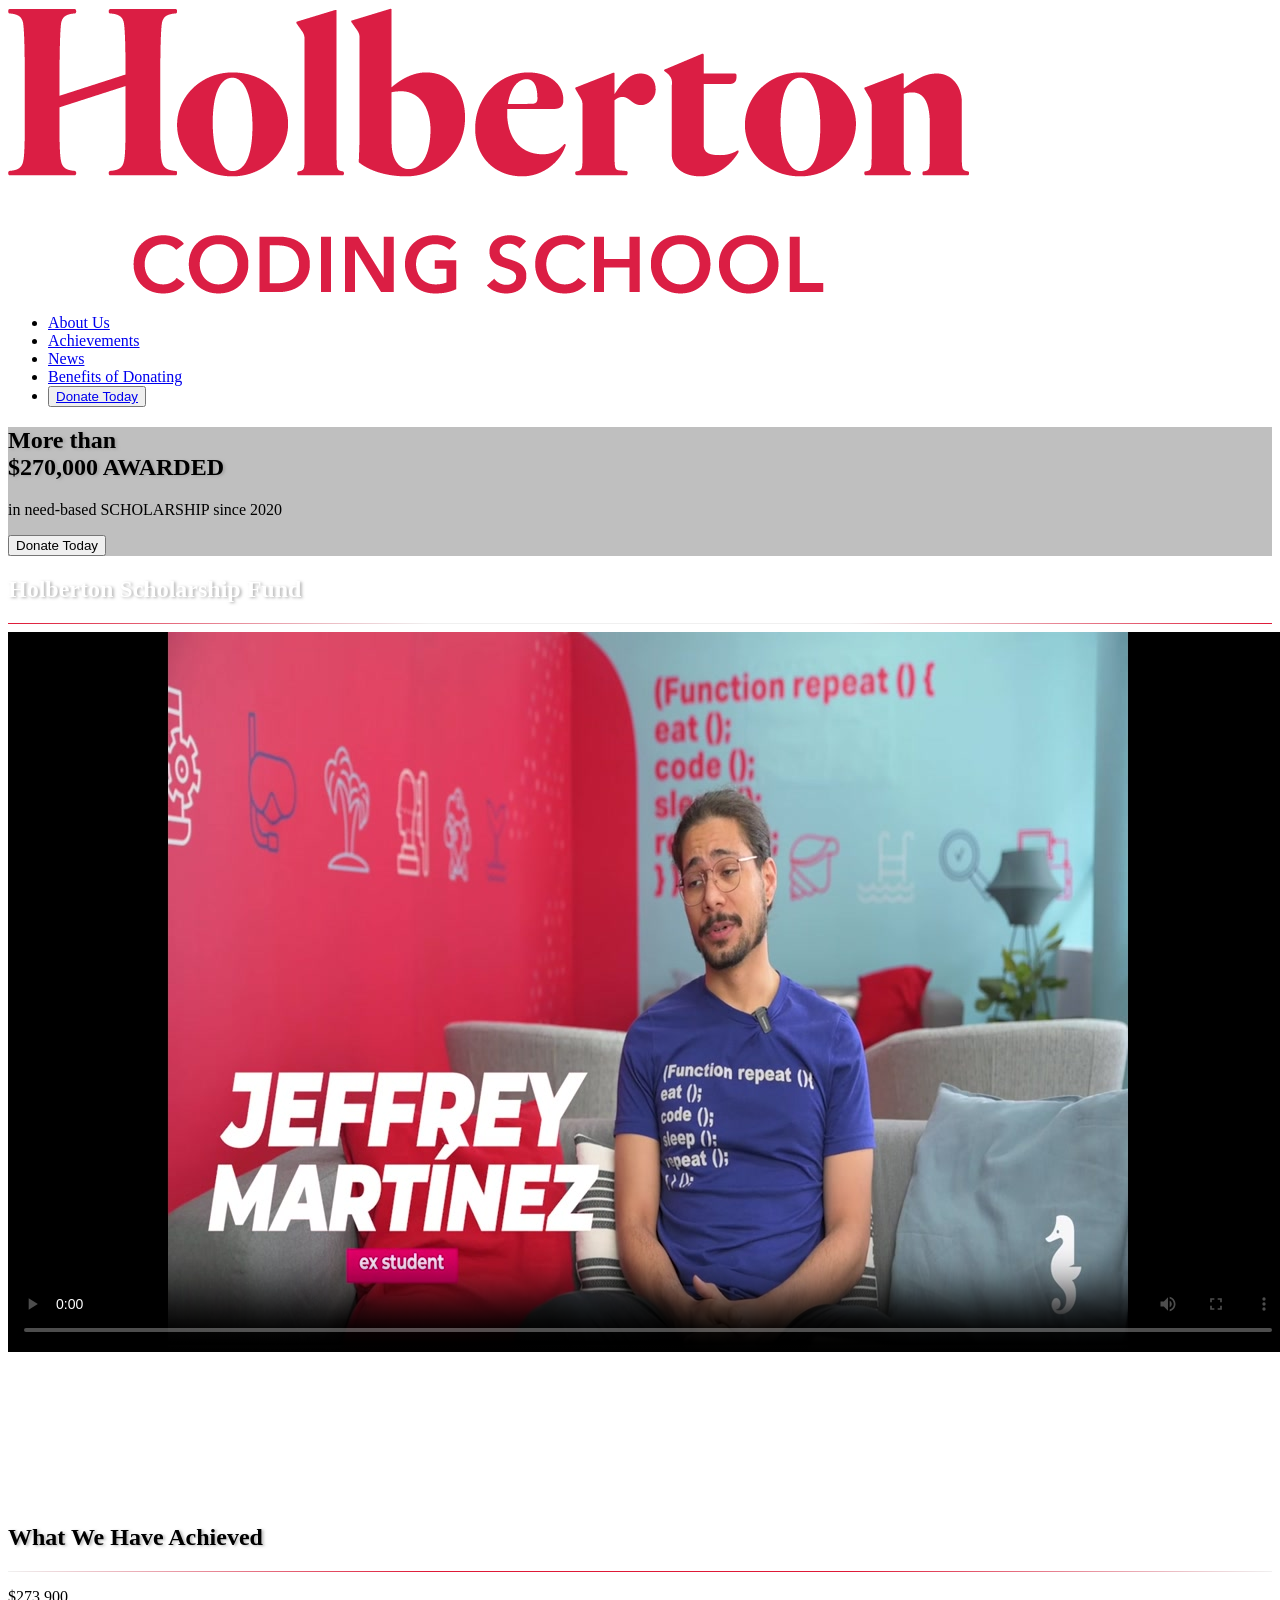
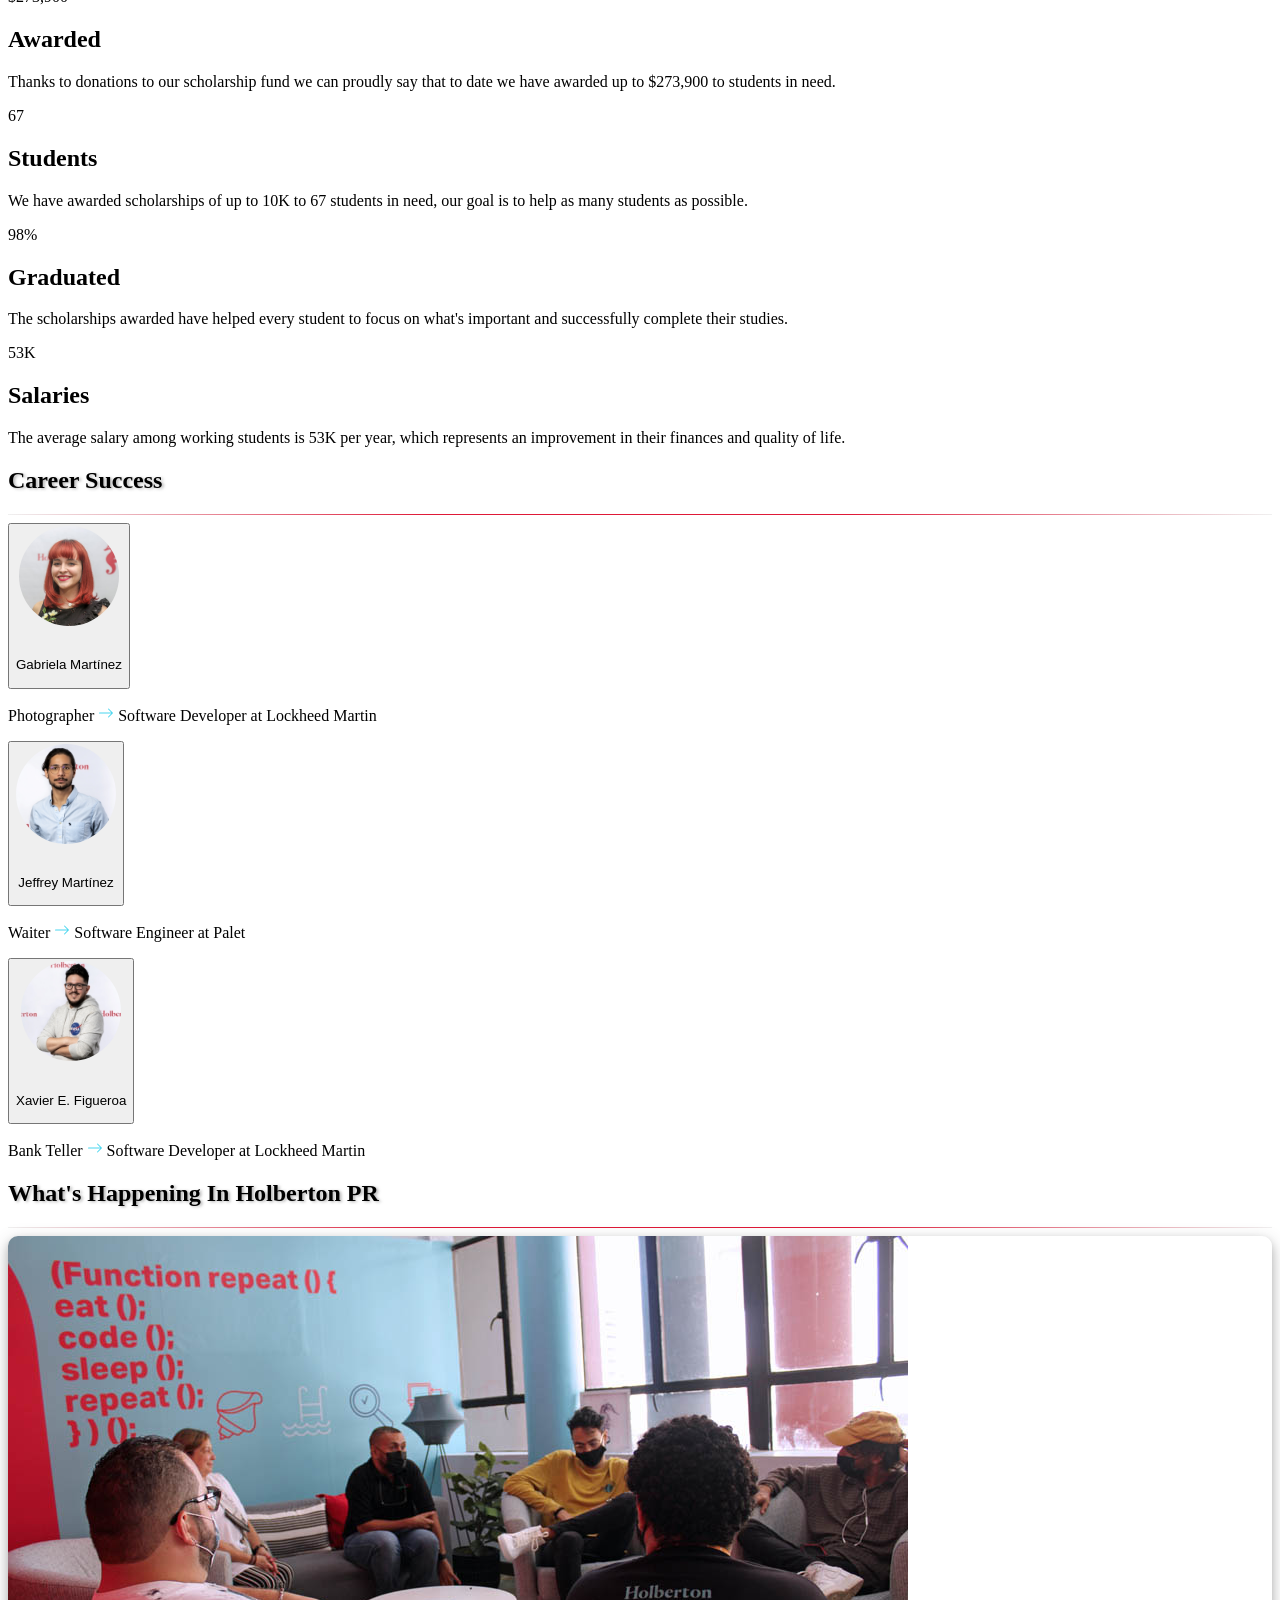
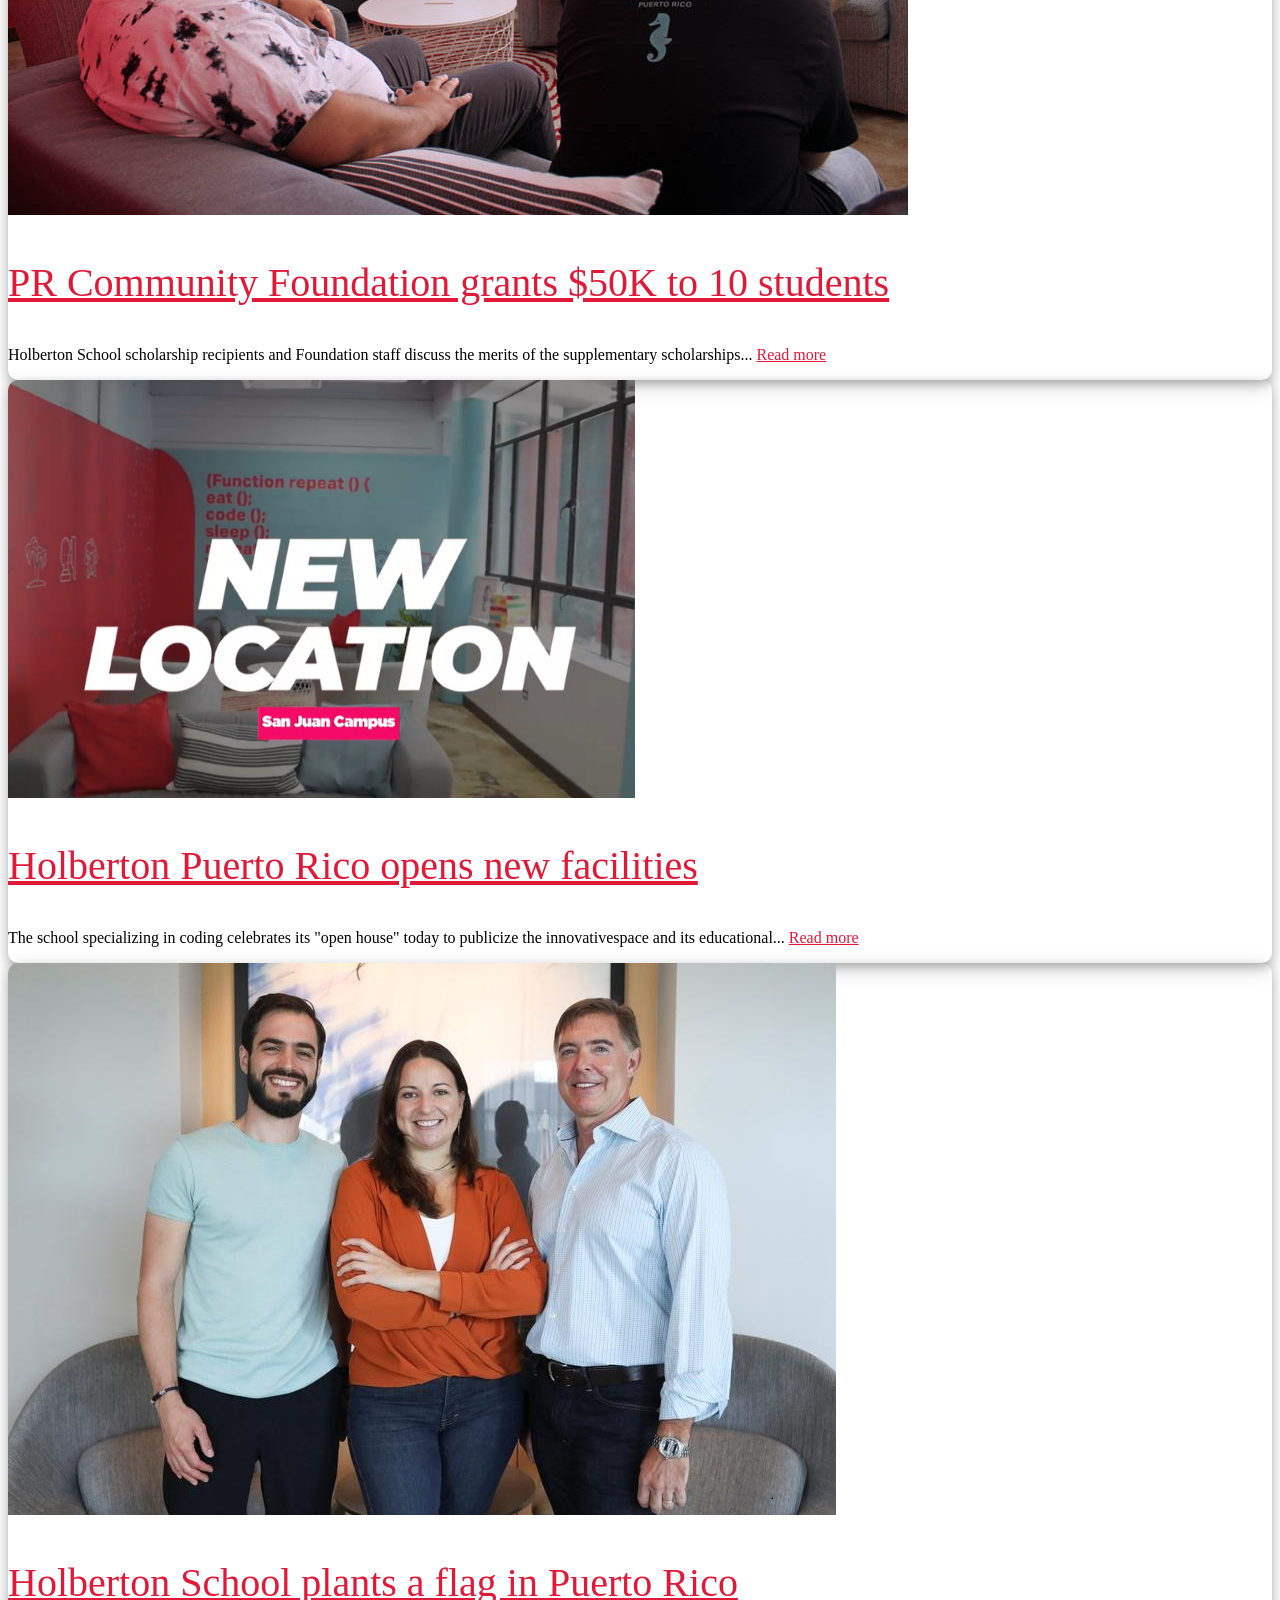
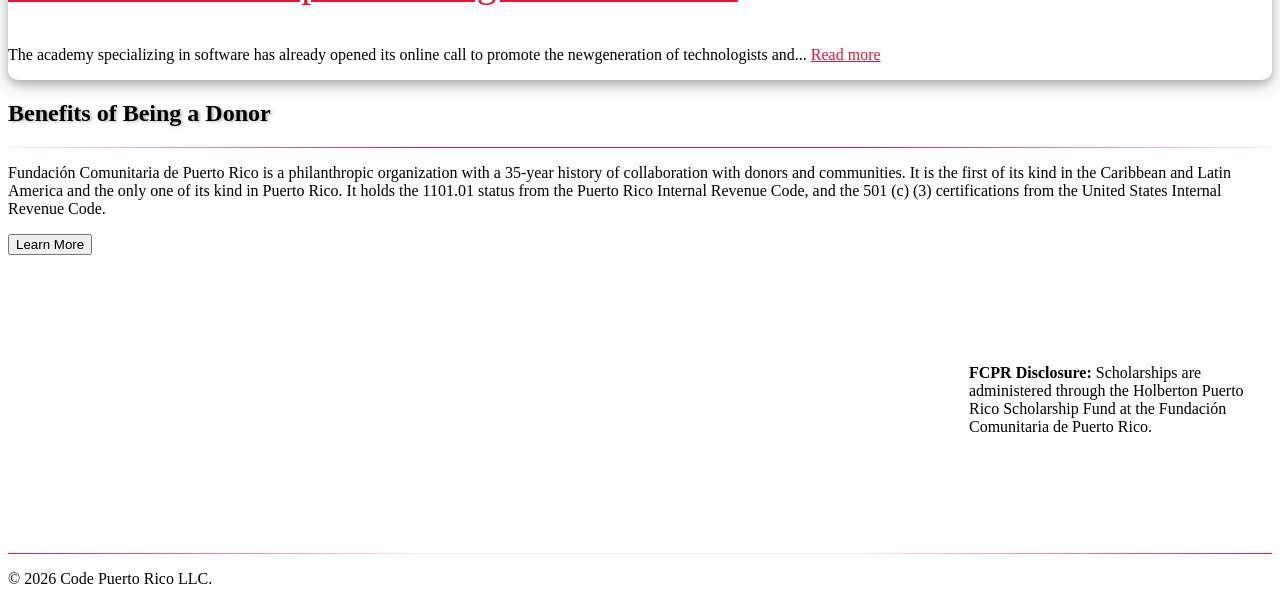
==== commit 8d09462c: "Remove address and phone from footer brand column Co-Authored-By: Claude <noreply@anthropic.com>" ====
--- a/src/index.html
+++ b/src/index.html
@@ -674,9 +674,6 @@
         <div class="col-sm-6">
           <img src="pics/holberton_1.png"
             class="img-responsive" />
-          <br />
-          <p>1550 PR-25 2nd floor, San Juan, PR 00909</p>
-          <p>(787) 296-9300</p>
         </div>
         <div class="col-sm-6 text-right">
           <p class="lead">
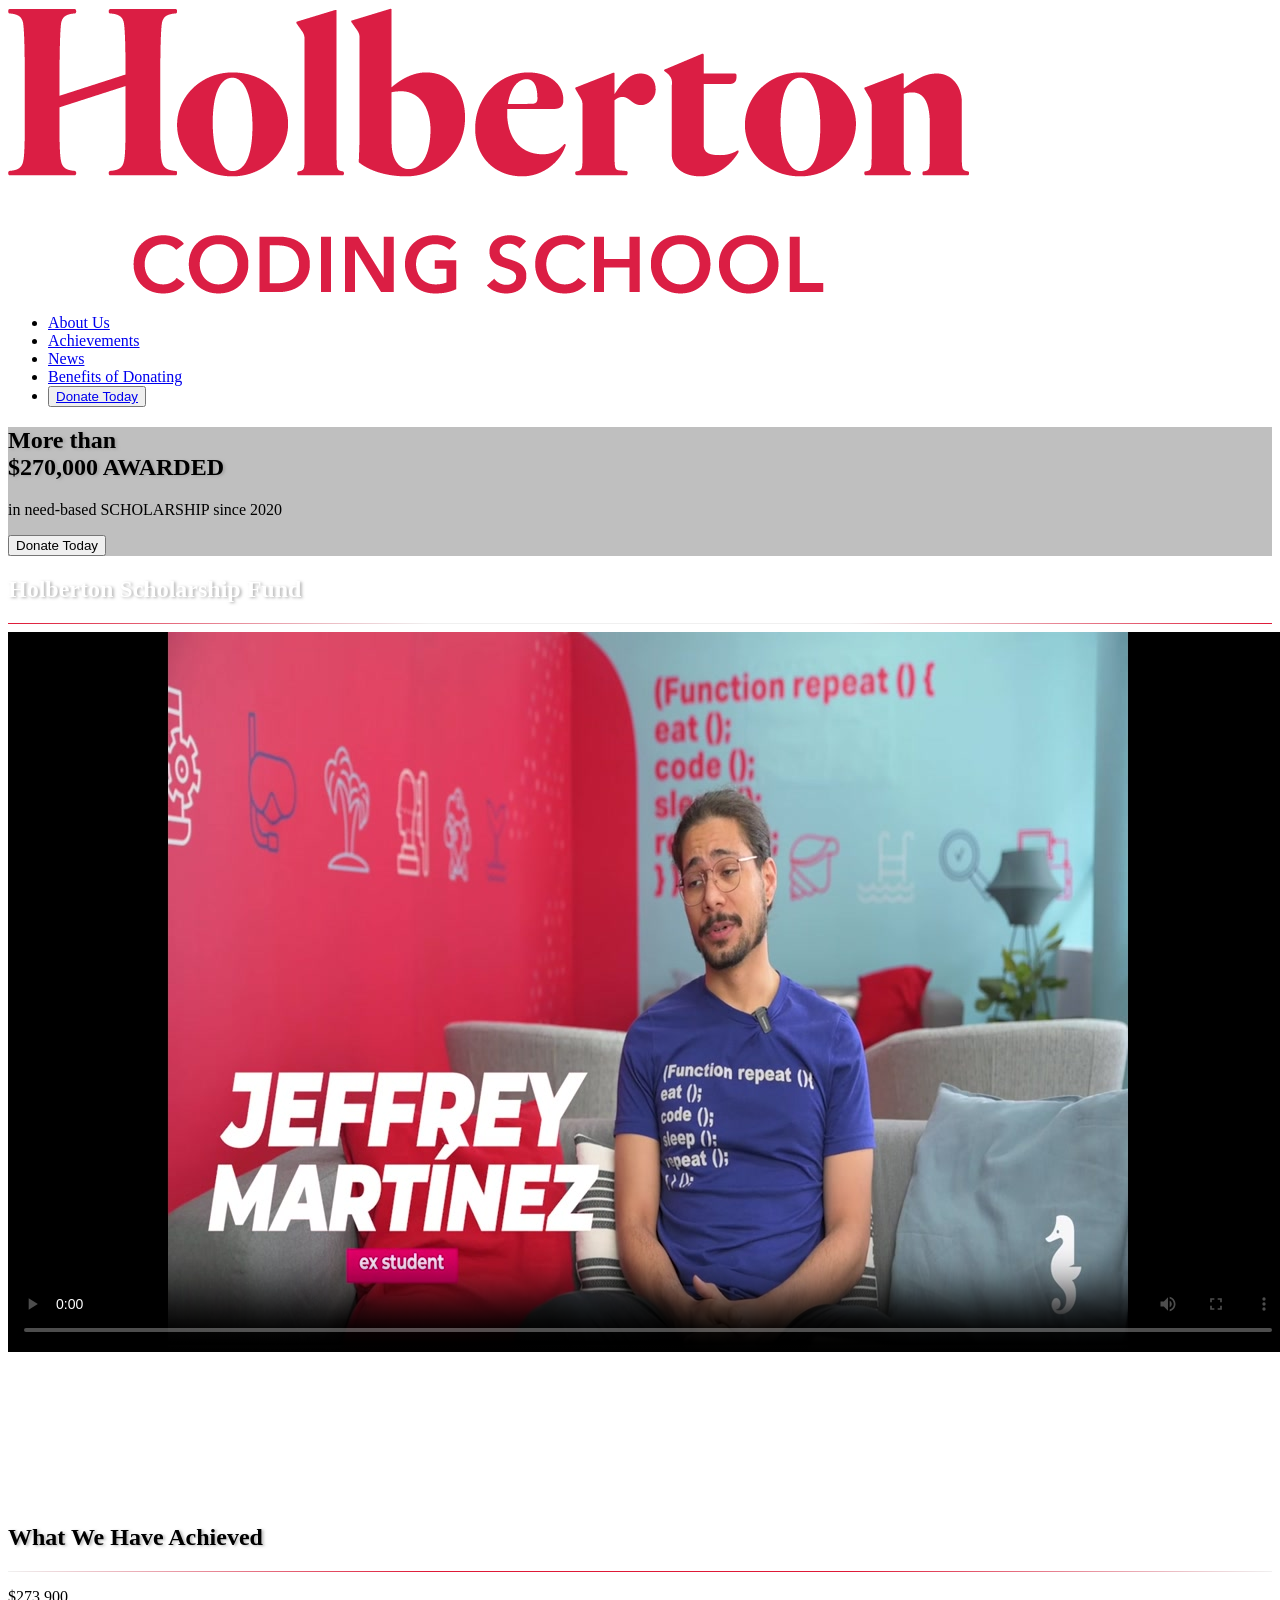
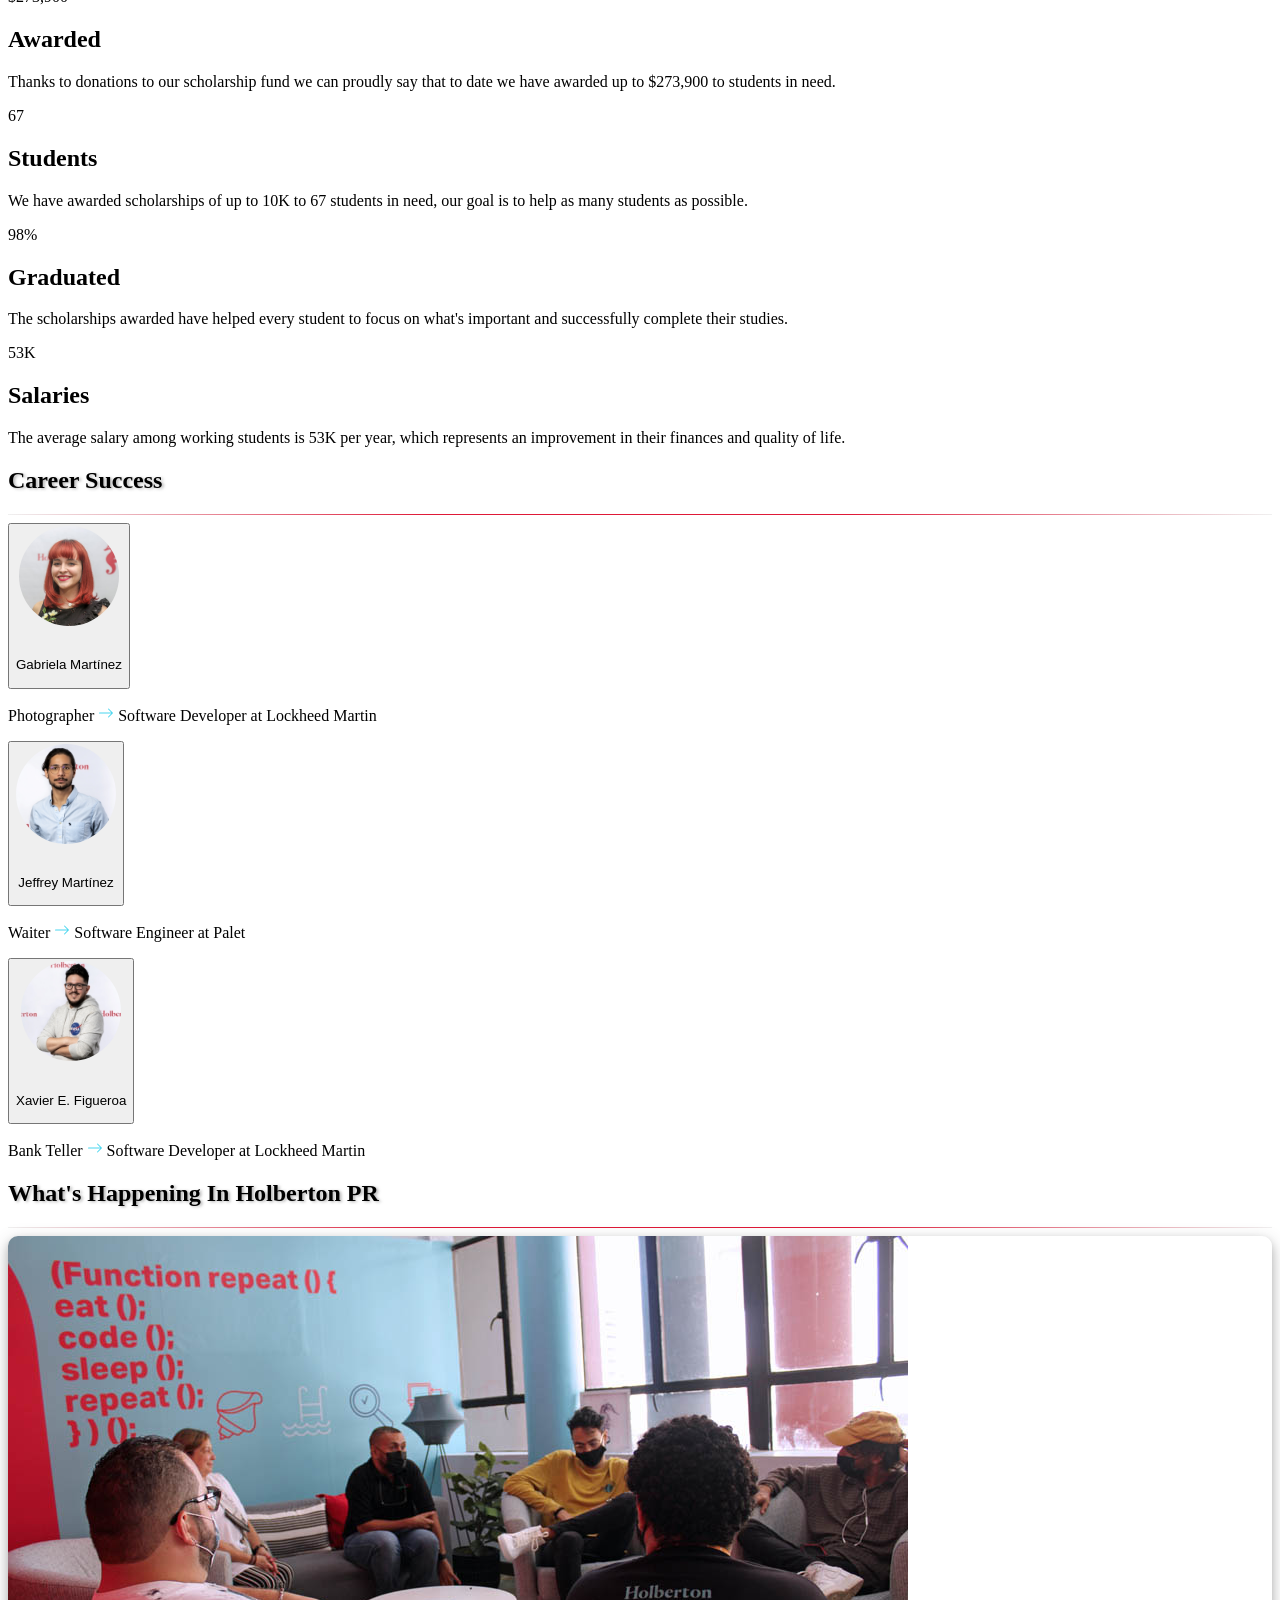
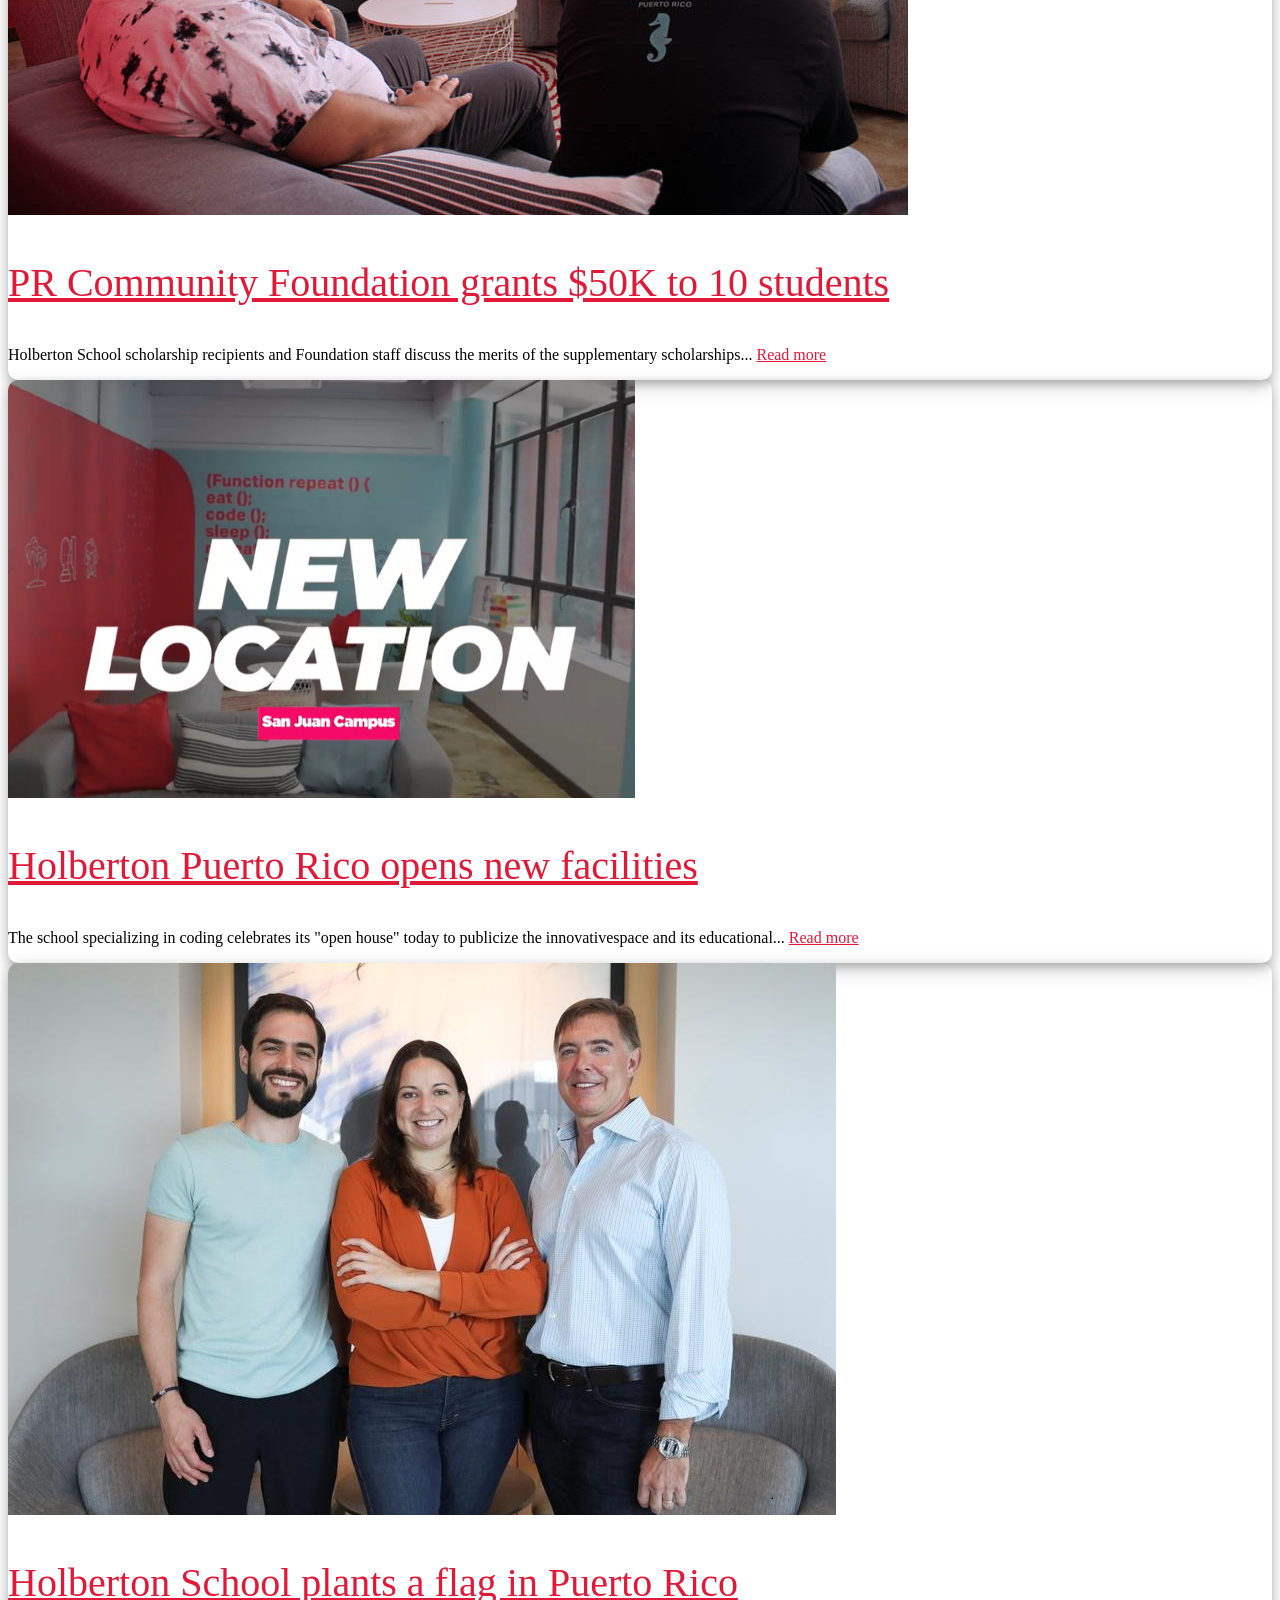
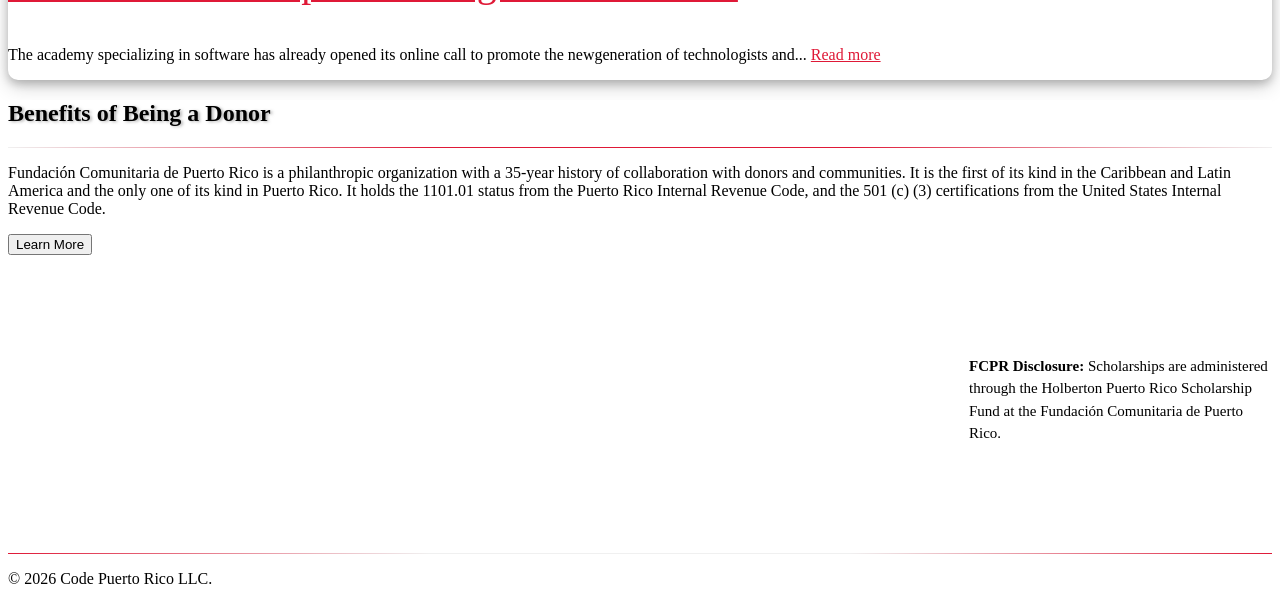
==== commit ad61bbd6: "Reduce FCPR footer disclosure text size Co-Authored-By: Claude <noreply@anthropic.com>" ====
--- a/src/index.html
+++ b/src/index.html
@@ -676,7 +676,7 @@
             class="img-responsive" />
         </div>
         <div class="col-sm-6 text-right">
-          <p class="lead">
+          <p style="font-size: 15px; line-height: 1.5;">
             <strong>FCPR Disclosure:</strong> Scholarships are administered through the Holberton Puerto Rico Scholarship Fund at the Fundación Comunitaria de Puerto Rico.
           </p>
         </div>
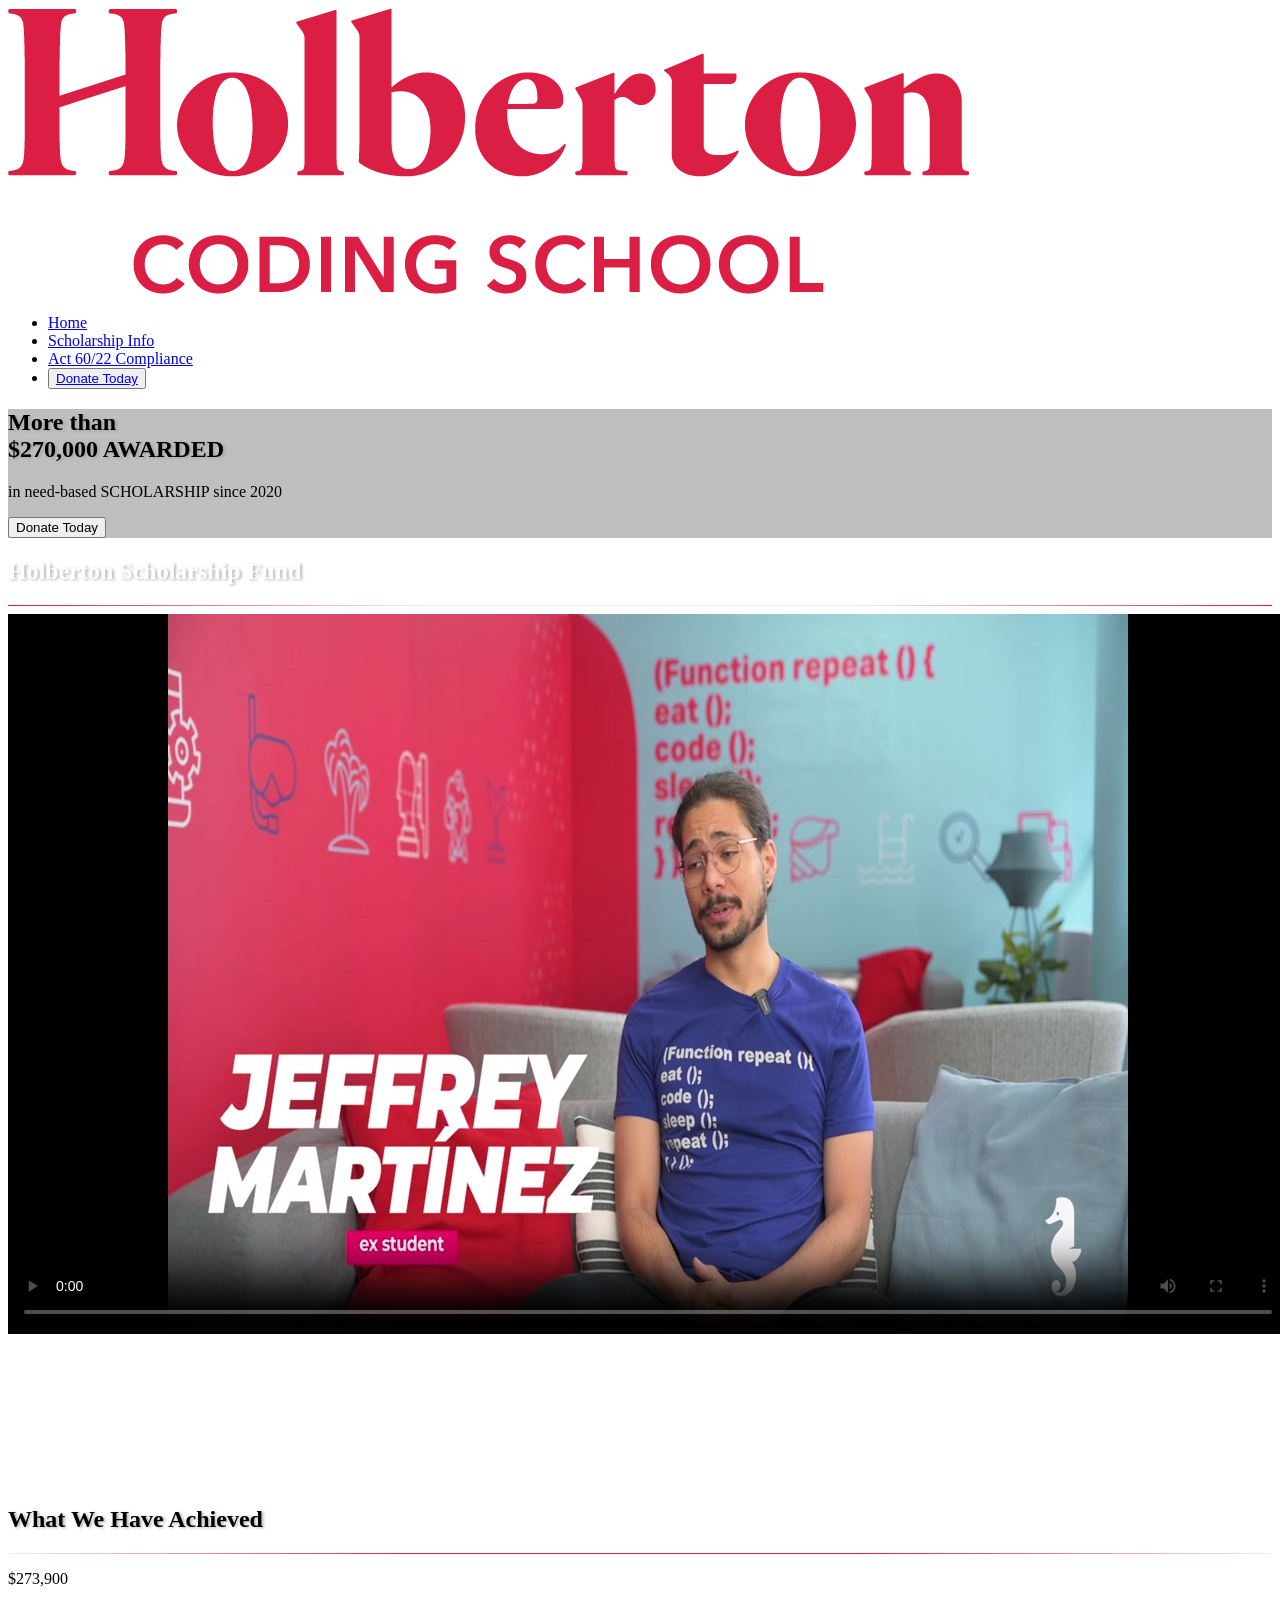
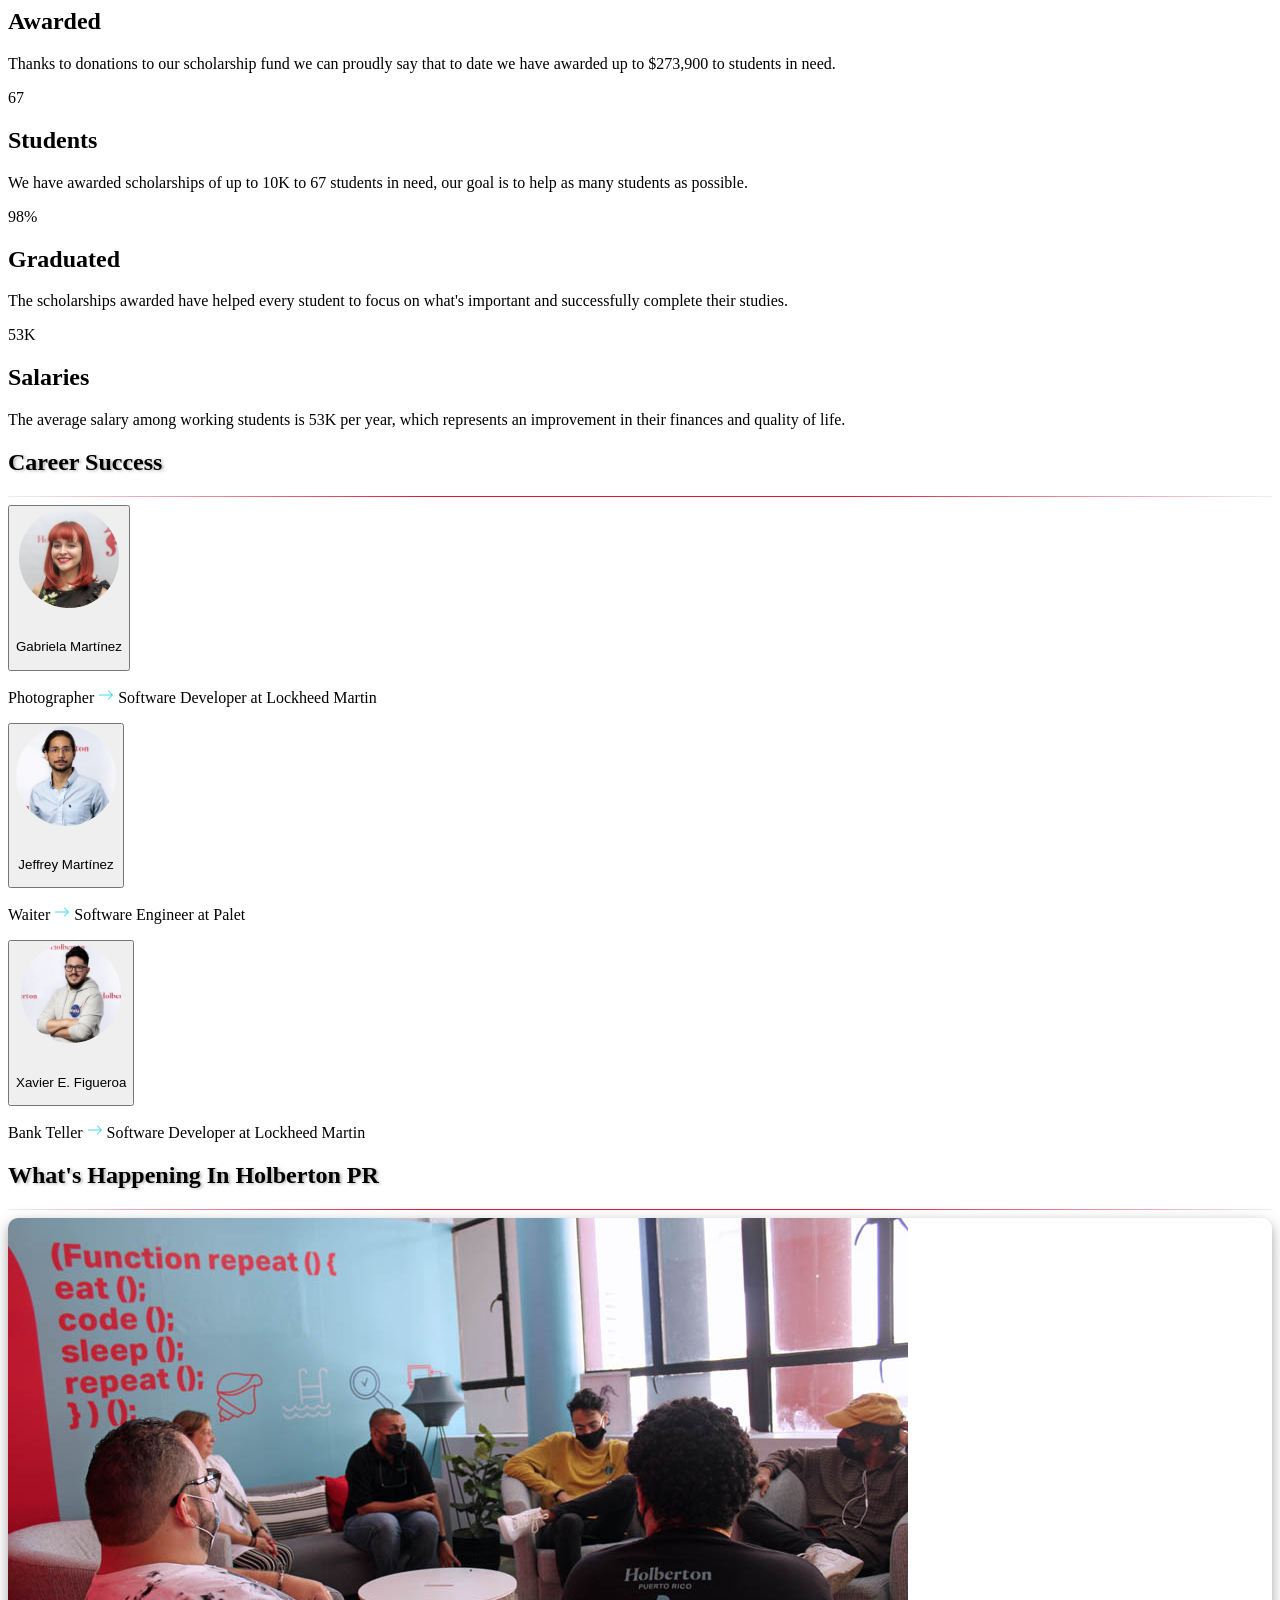
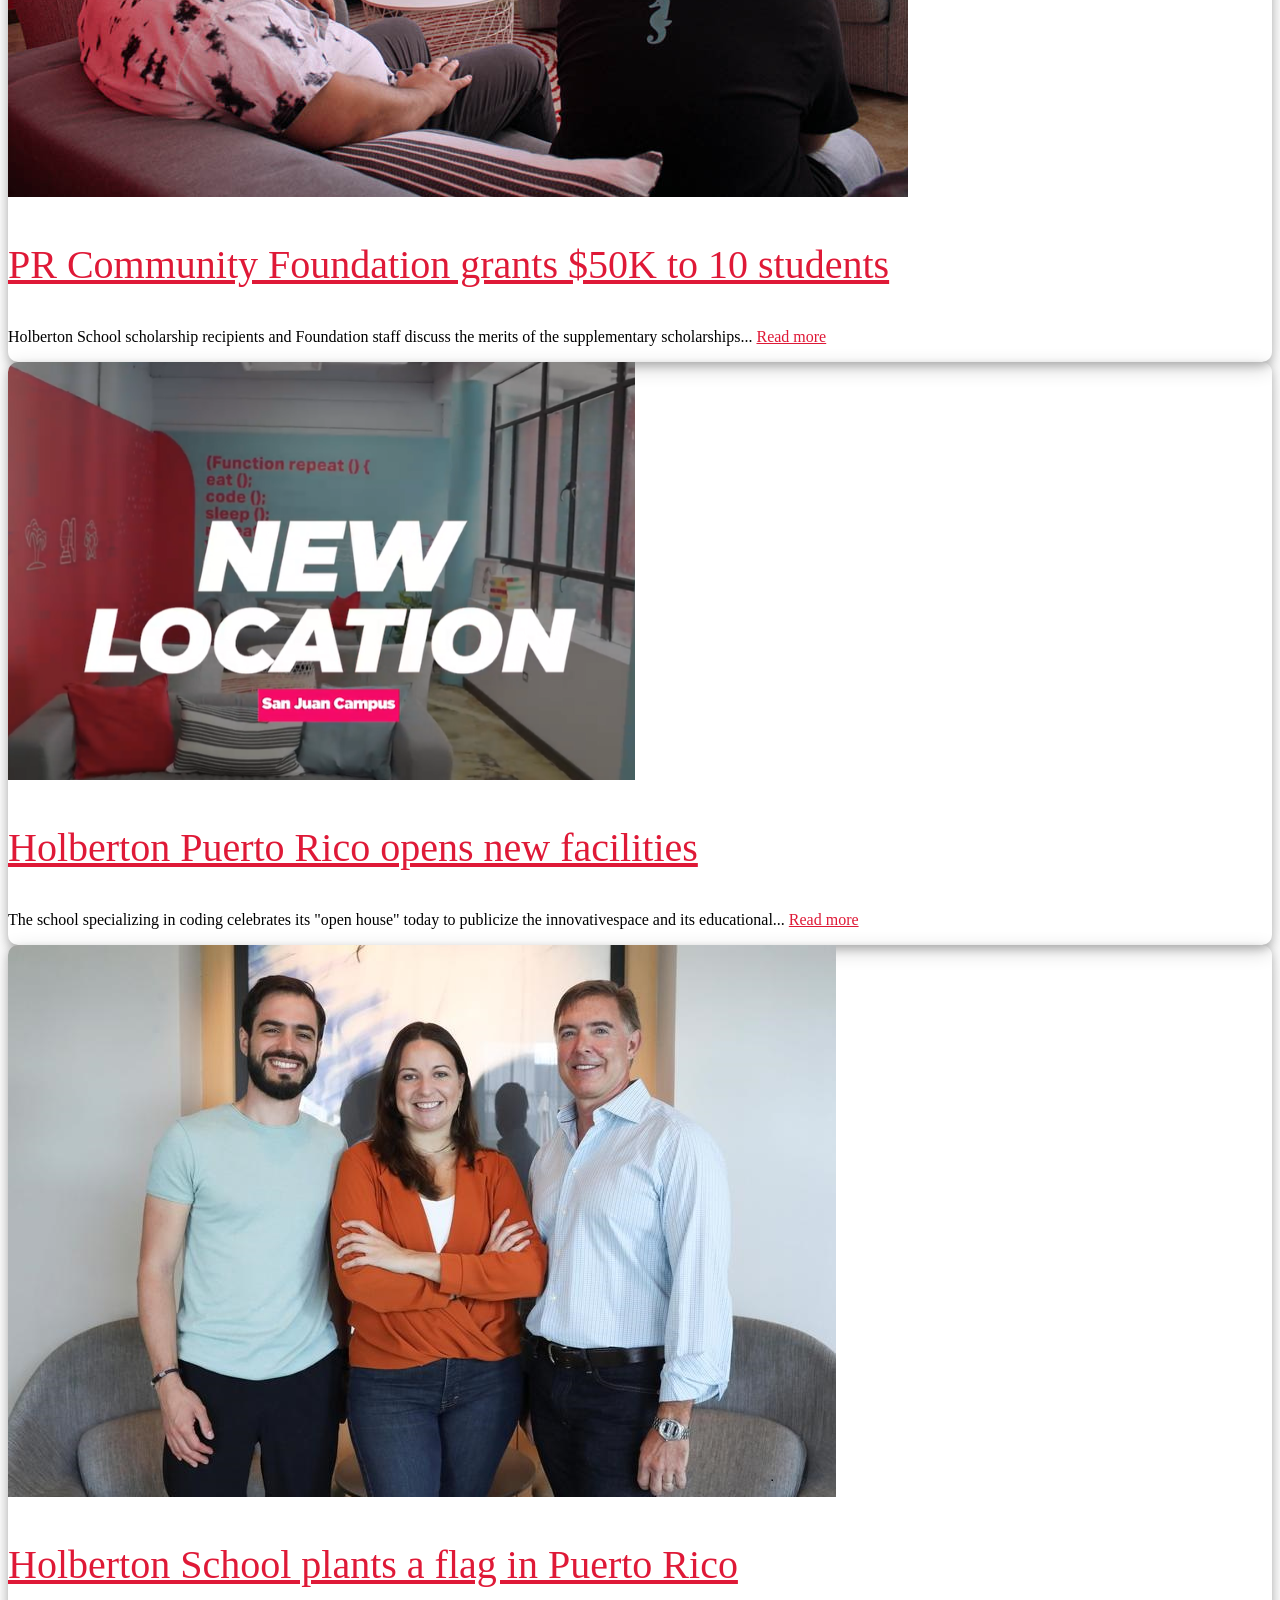
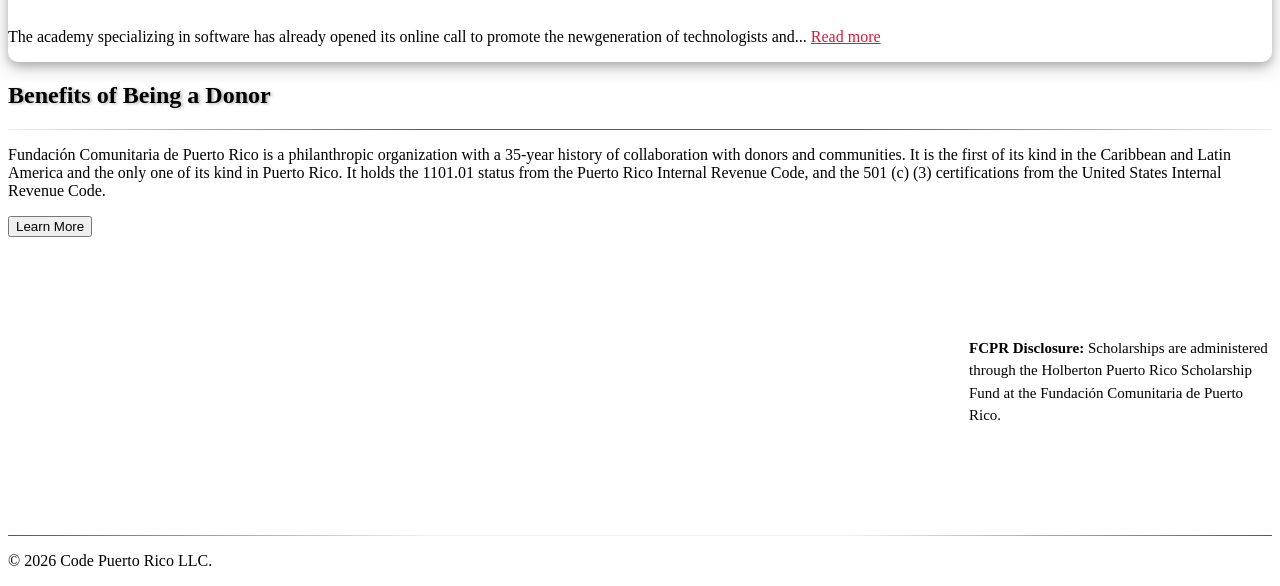
==== commit bc033b73: "Simplify primary nav to Home, Scholarship Info, Act 60/22 Compliance, Donate Removed About Us, Achie" ====
--- a/src/index.html
+++ b/src/index.html
@@ -116,10 +116,9 @@
 
       <div class="nav vm-item">
         <ul class="nav-links text-center">
-          <li><a href="index.html#about">About Us</a></li>
-          <li><a href="index.html#achievements">Achievements</a></li>
-          <li><a href="index.html#news">News</a></li>
-          <li><a href="act22.html">Benefits of Donating</a></li>
+          <li><a href="index.html">Home</a></li>
+          <li><a href="index.html#about">Scholarship Info</a></li>
+          <li><a href="act22.html">Act 60/22 Compliance</a></li>
           <li>
             <button type="button" class="btn btn-info">
               <a href="https://www.fcpr.org/donations/iachep/" target="_blank">Donate Today</a>
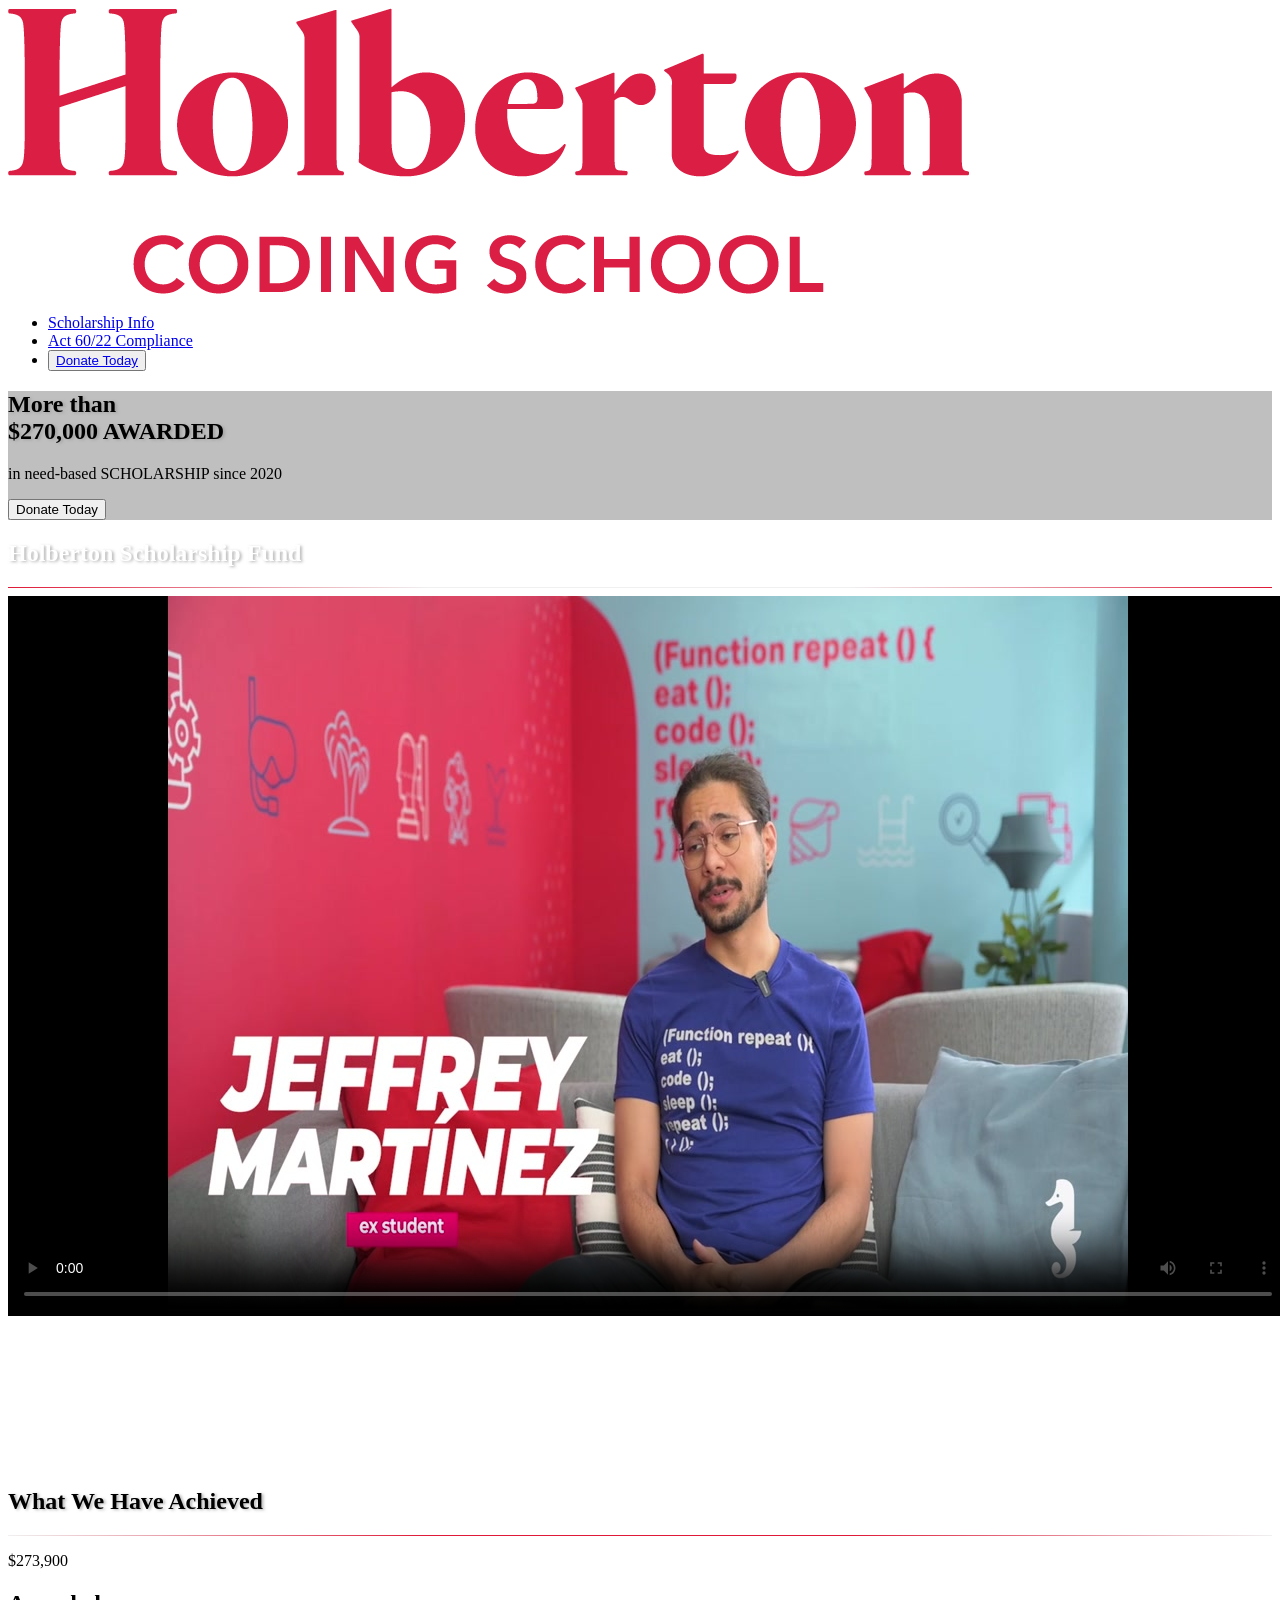
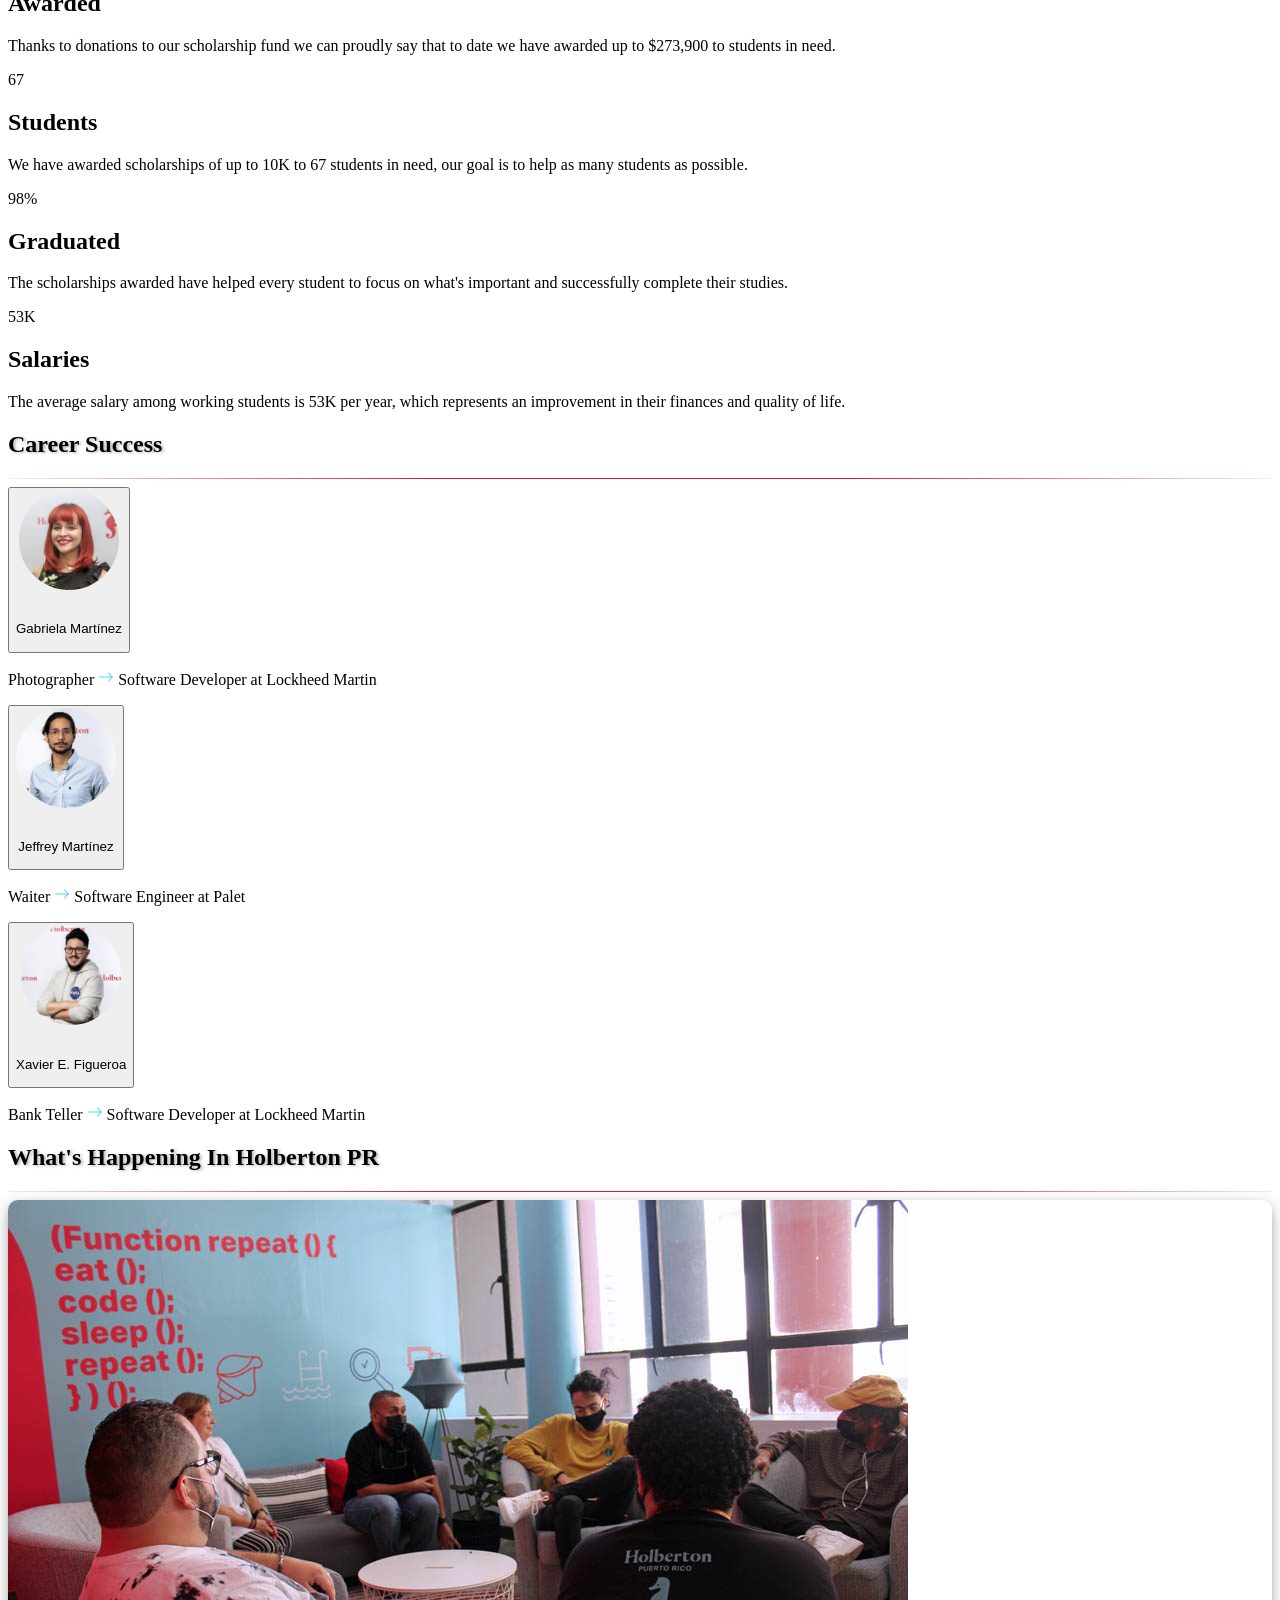
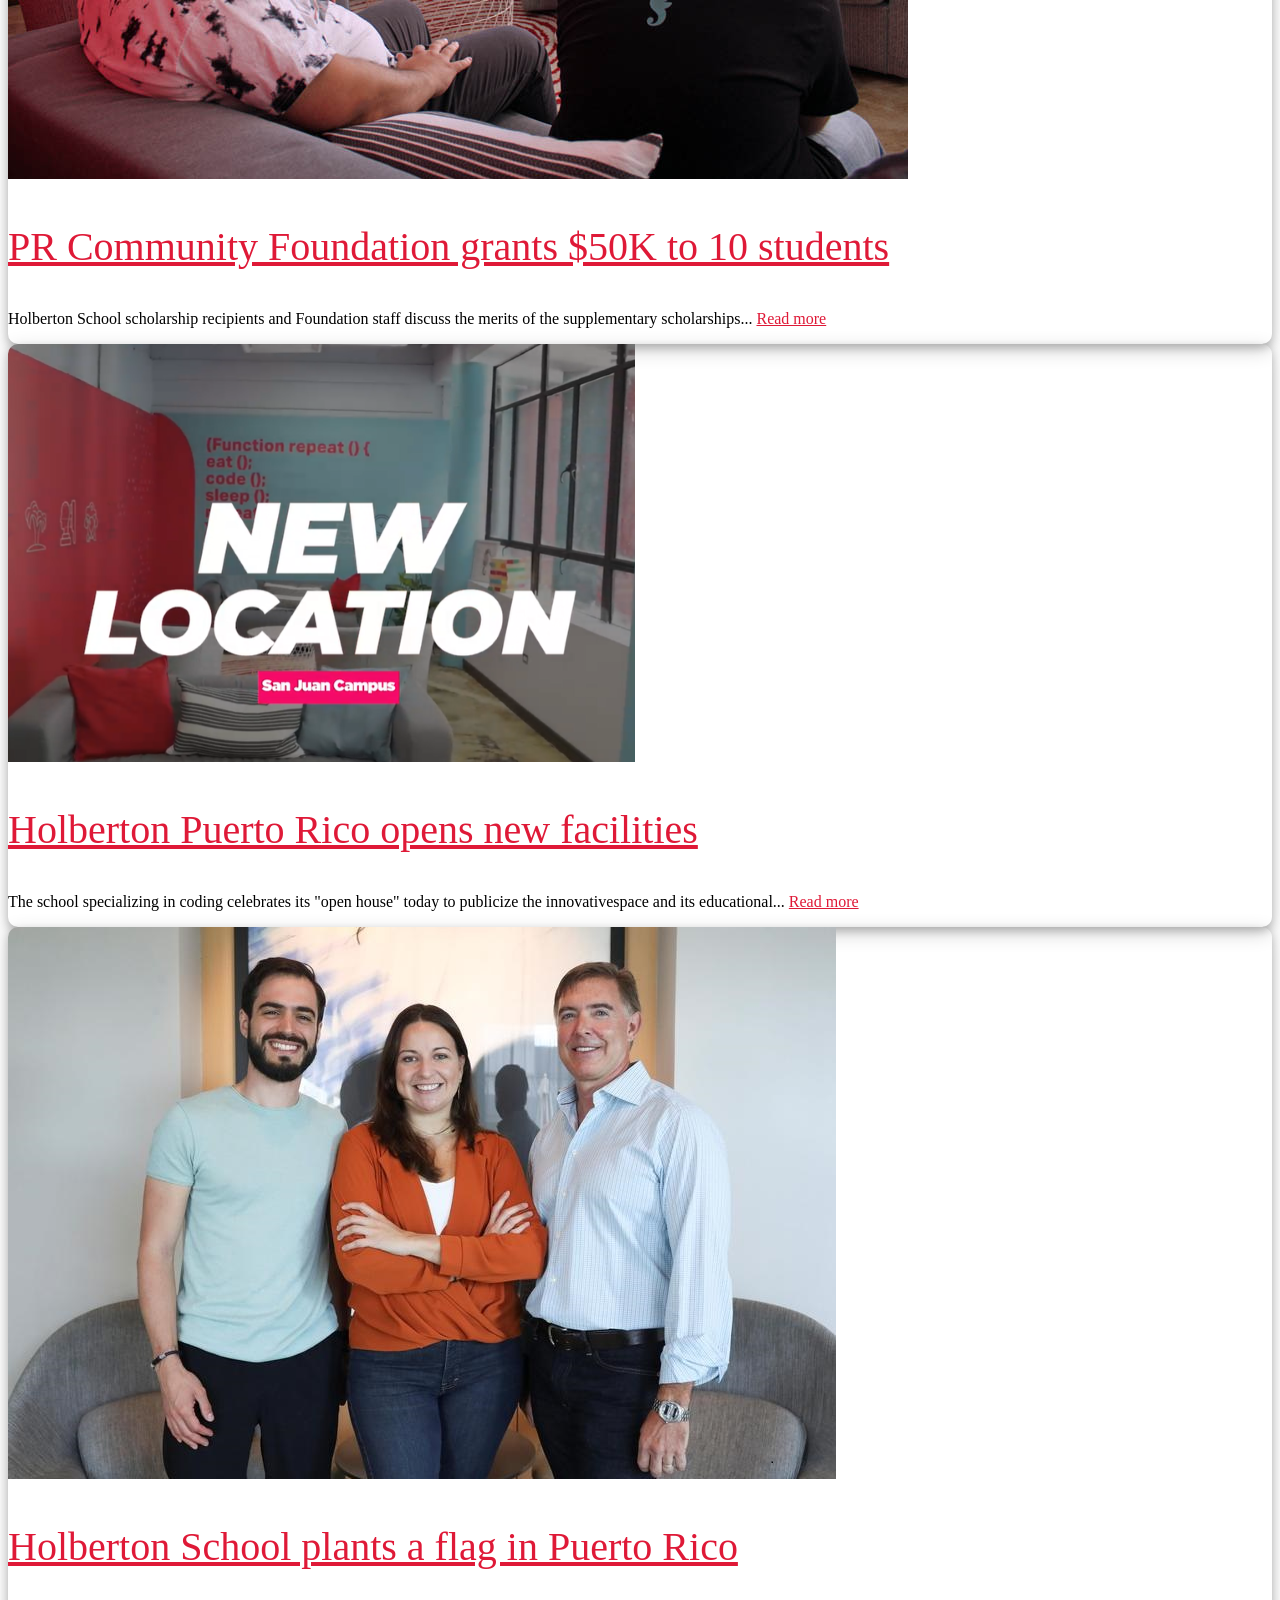
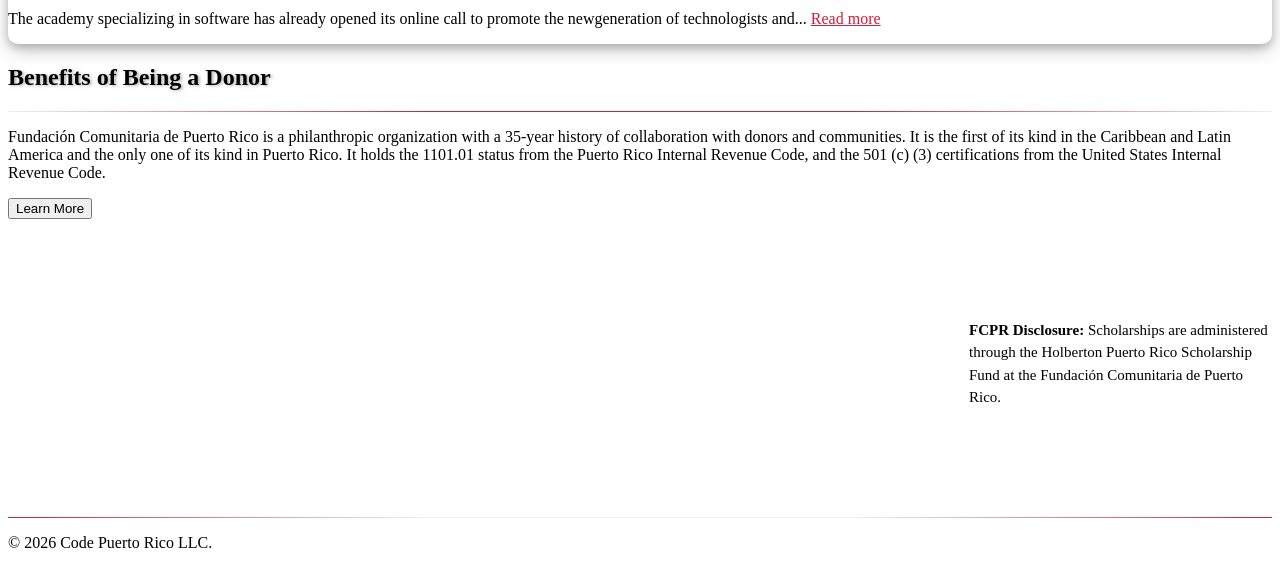
==== commit 18aa408a: "Remove Home link from primary nav Co-Authored-By: Claude <noreply@anthropic.com>" ====
--- a/src/index.html
+++ b/src/index.html
@@ -116,7 +116,6 @@
 
       <div class="nav vm-item">
         <ul class="nav-links text-center">
-          <li><a href="index.html">Home</a></li>
           <li><a href="index.html#about">Scholarship Info</a></li>
           <li><a href="act22.html">Act 60/22 Compliance</a></li>
           <li>
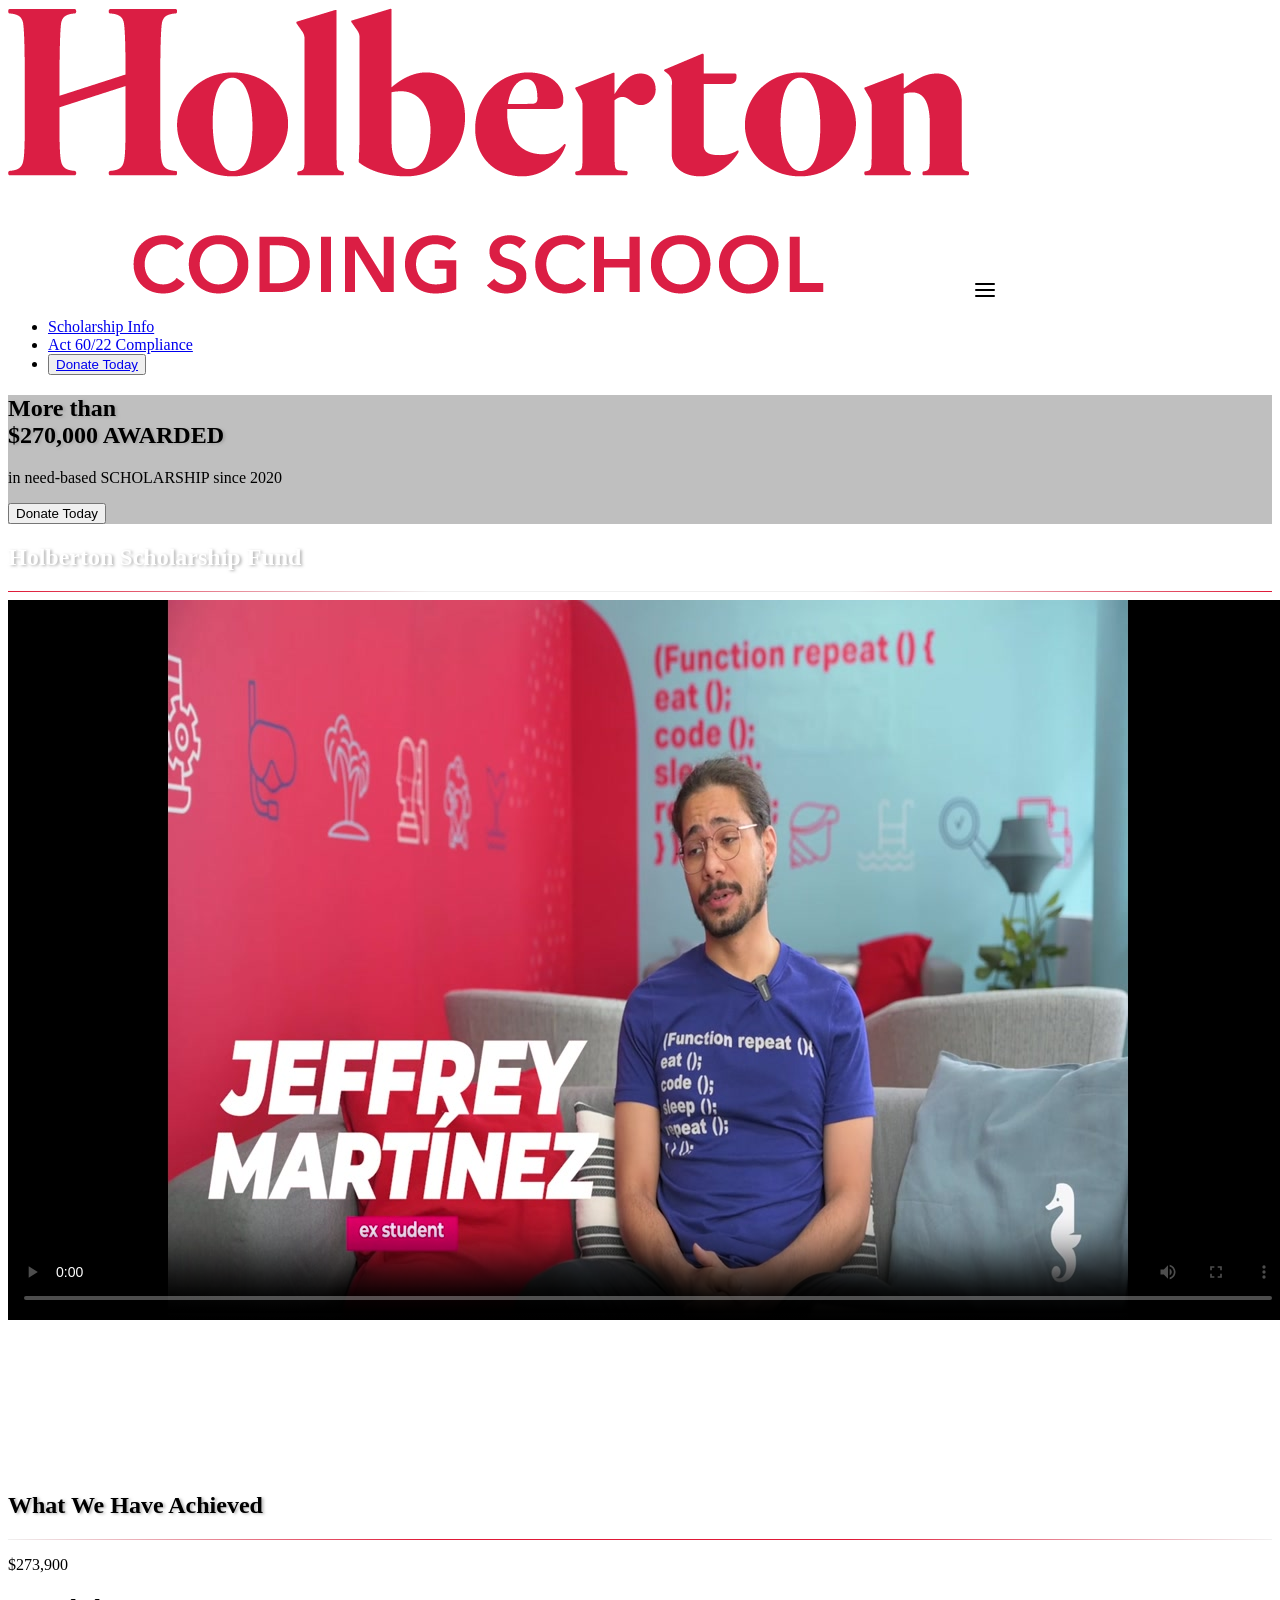
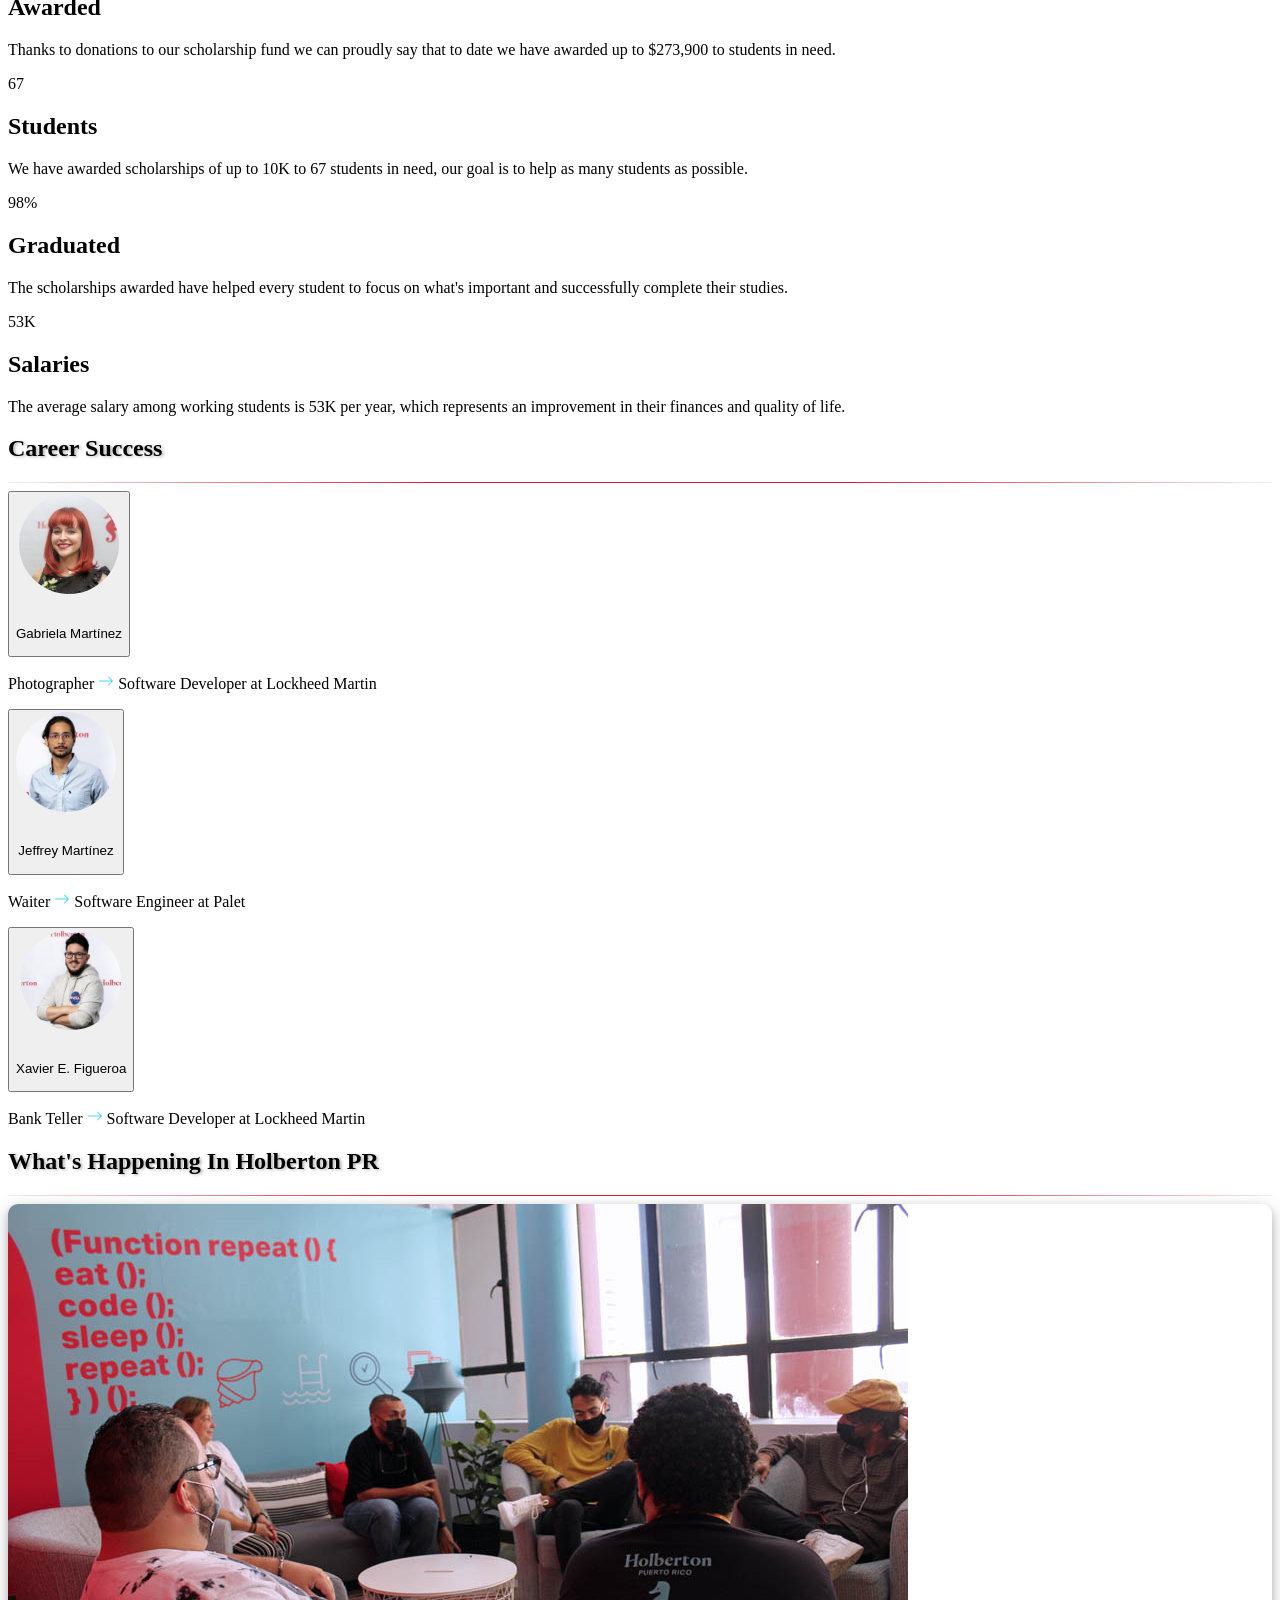
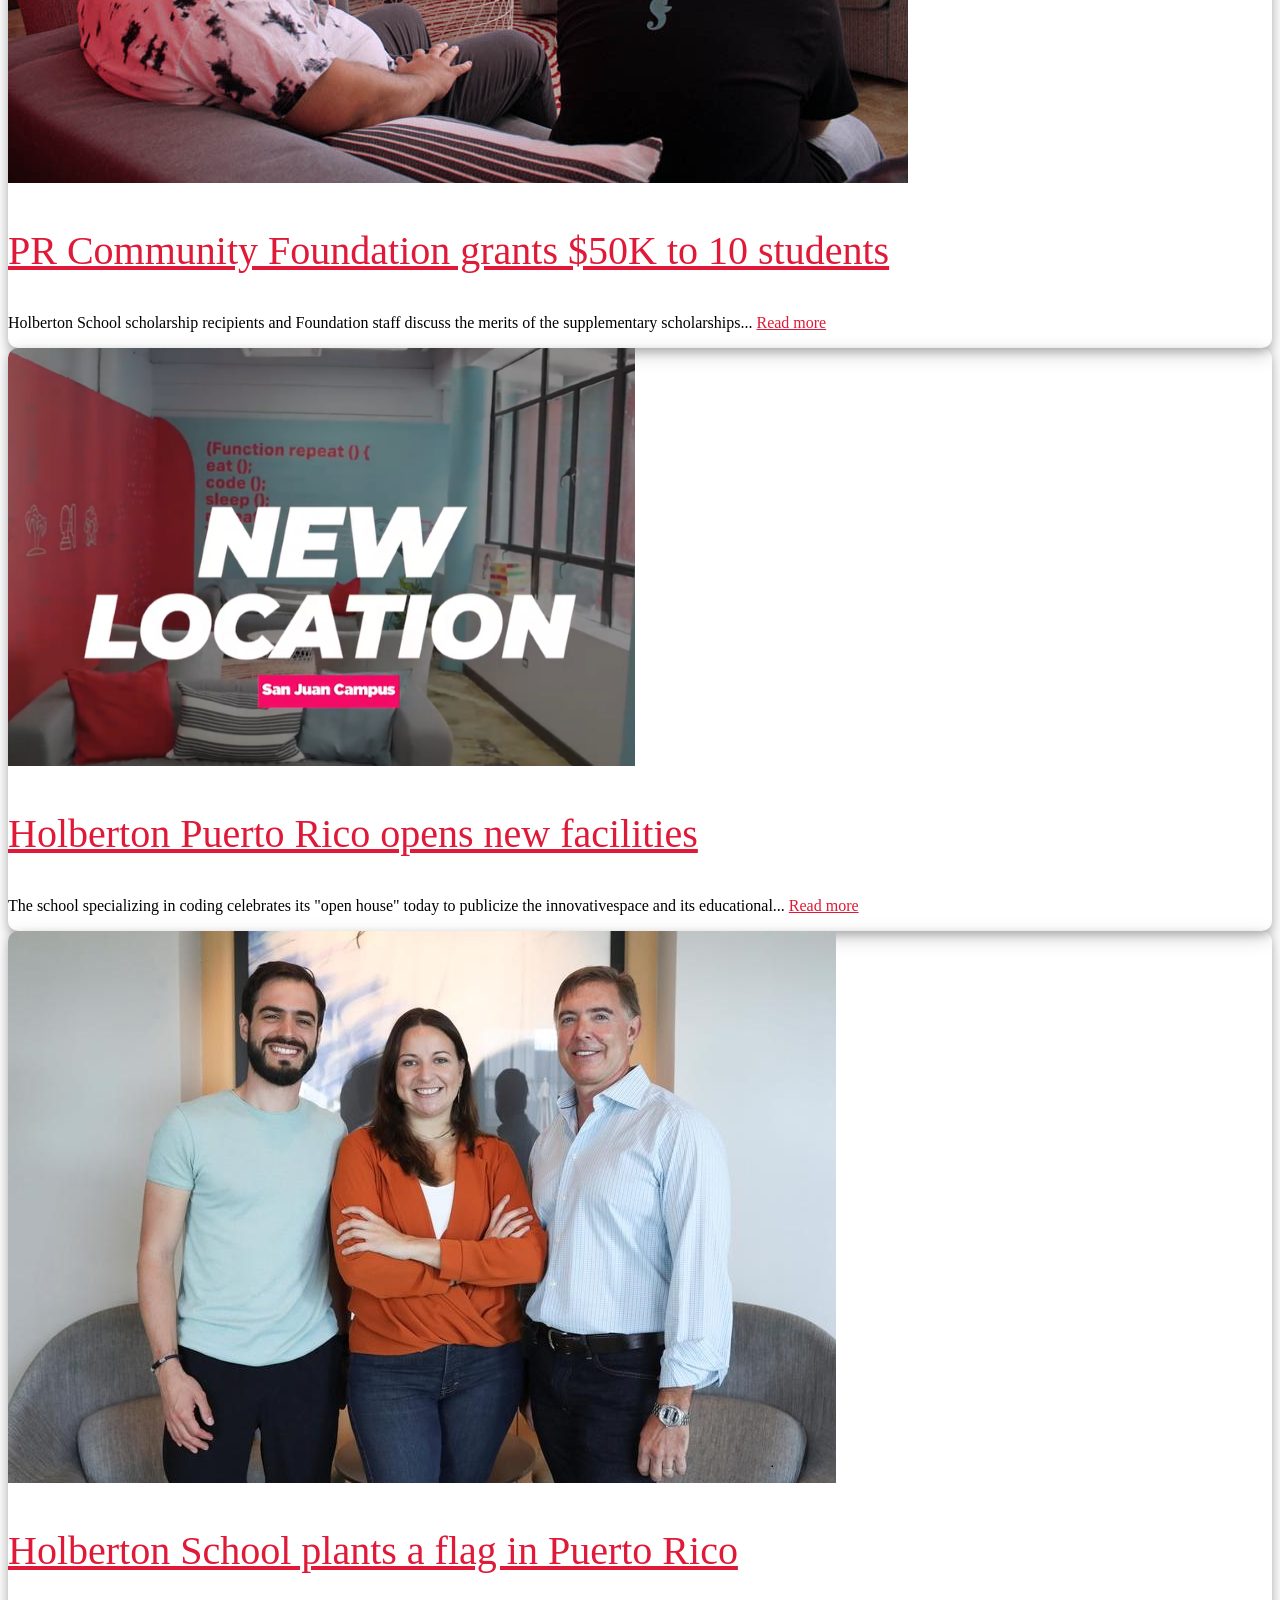
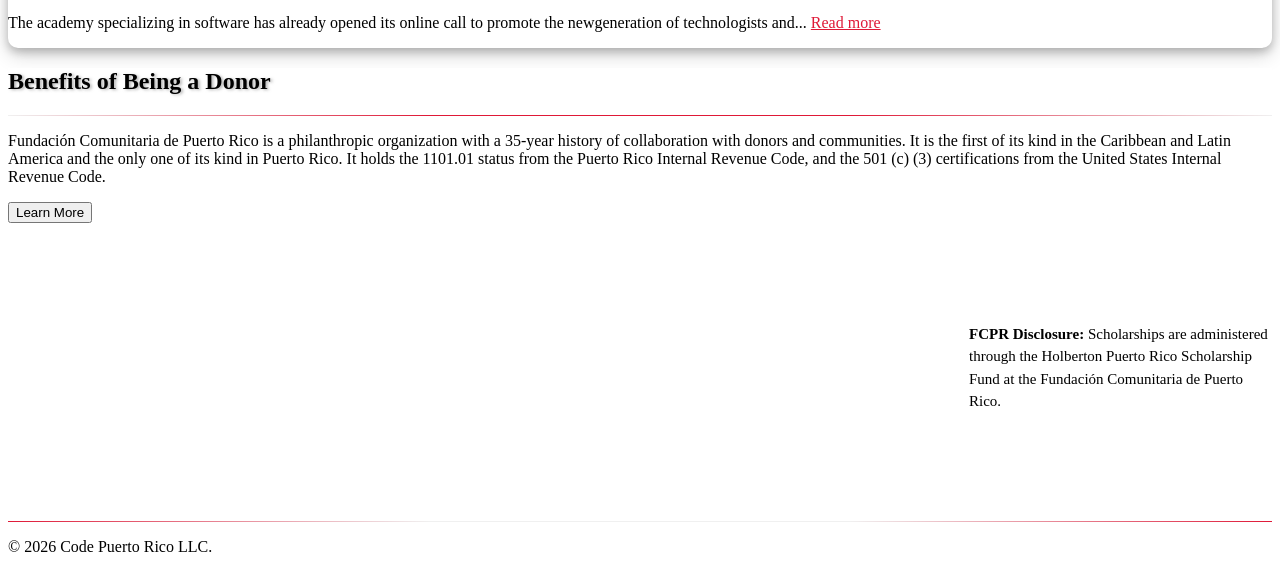
==== commit 155c316d: "Fix mobile hamburger icon rendering as a square The FontAwesome webfont files referenced by main.min" ====
--- a/src/index.html
+++ b/src/index.html
@@ -111,7 +111,7 @@
       <div class="nav-header">
         <a class="navbar-brand" href="https://www.holbertonschoolpr.com/"><img
             src="pics/holberton_red.png" /></a>
-        <a class="nav-handle fs-touch-element" data-nav=".nav"><i class="fa fa-bars"></i></a>
+        <a class="nav-handle fs-touch-element" data-nav=".nav"><svg width="24" height="24" viewBox="0 0 24 24" fill="none" stroke="currentColor" stroke-width="2" stroke-linecap="round" style="vertical-align:middle"><line x1="3" y1="6" x2="21" y2="6"/><line x1="3" y1="12" x2="21" y2="12"/><line x1="3" y1="18" x2="21" y2="18"/></svg></a>
       </div>
 
       <div class="nav vm-item">
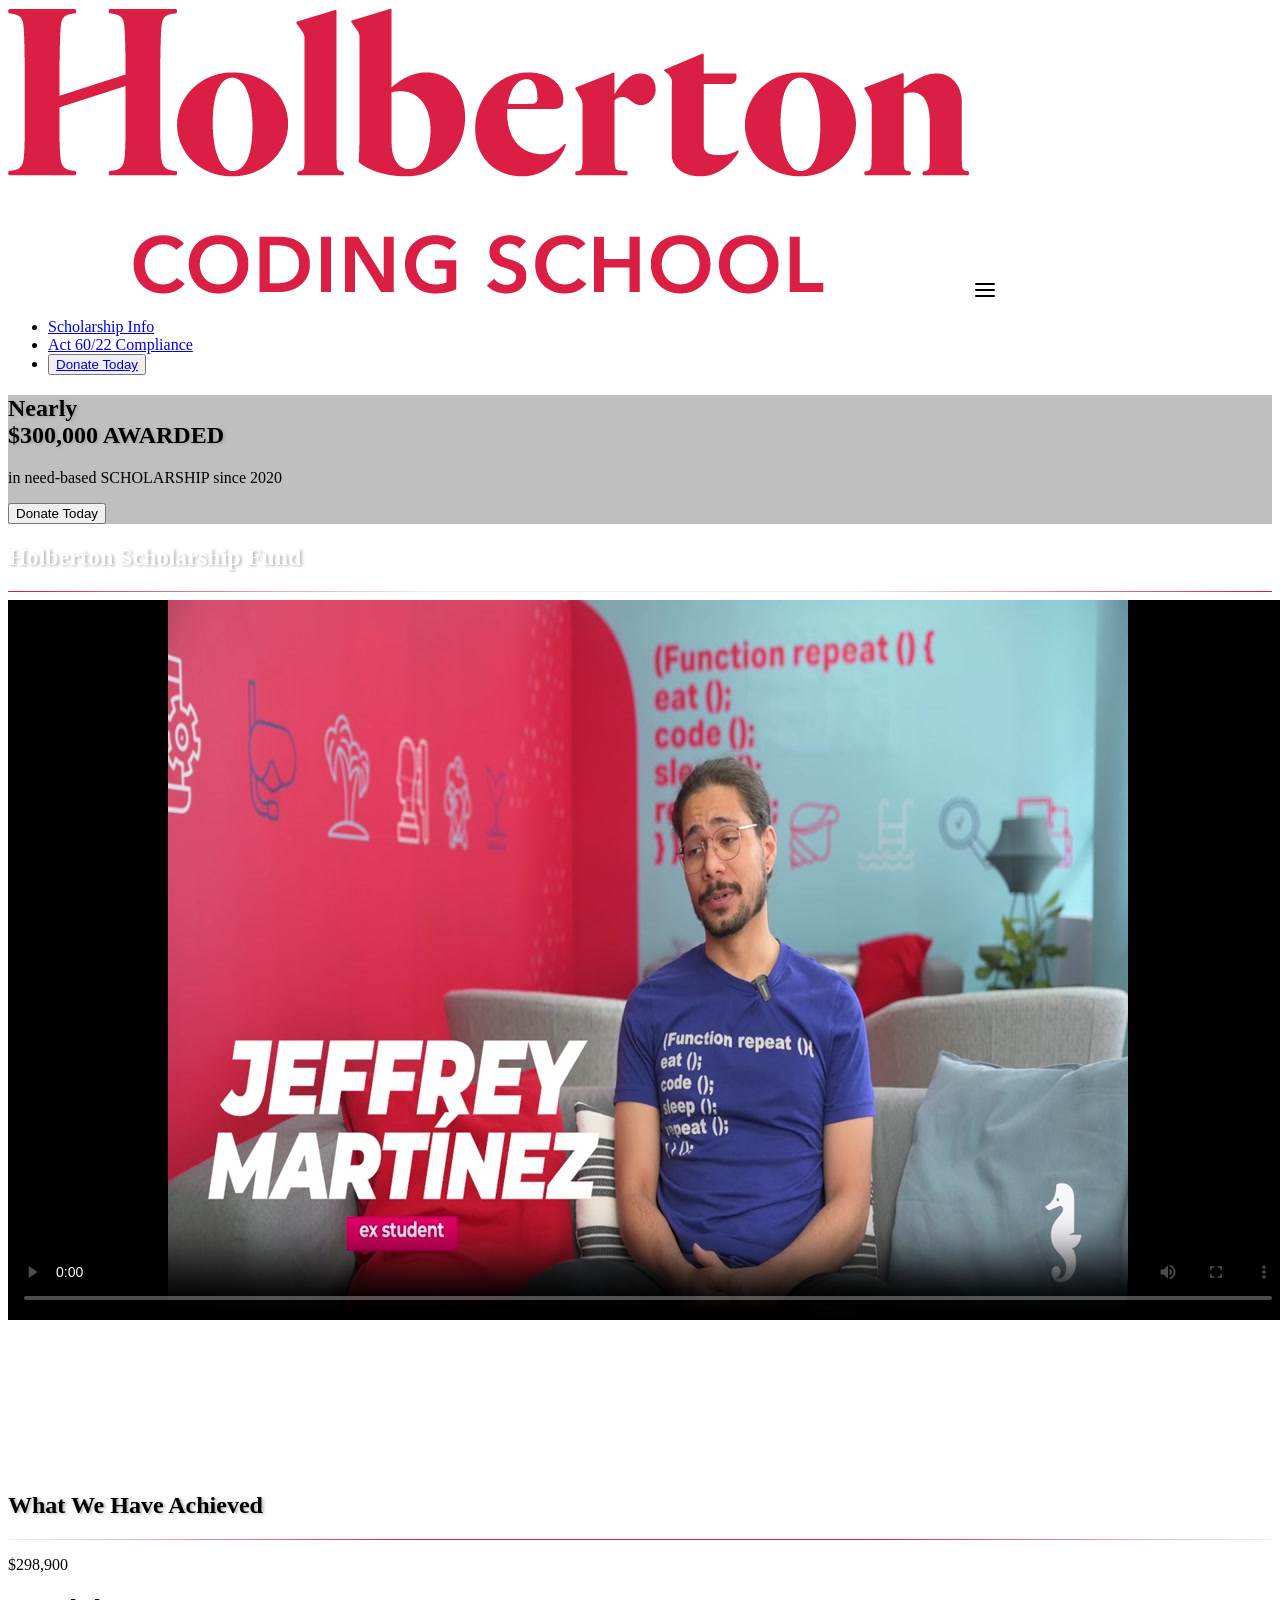
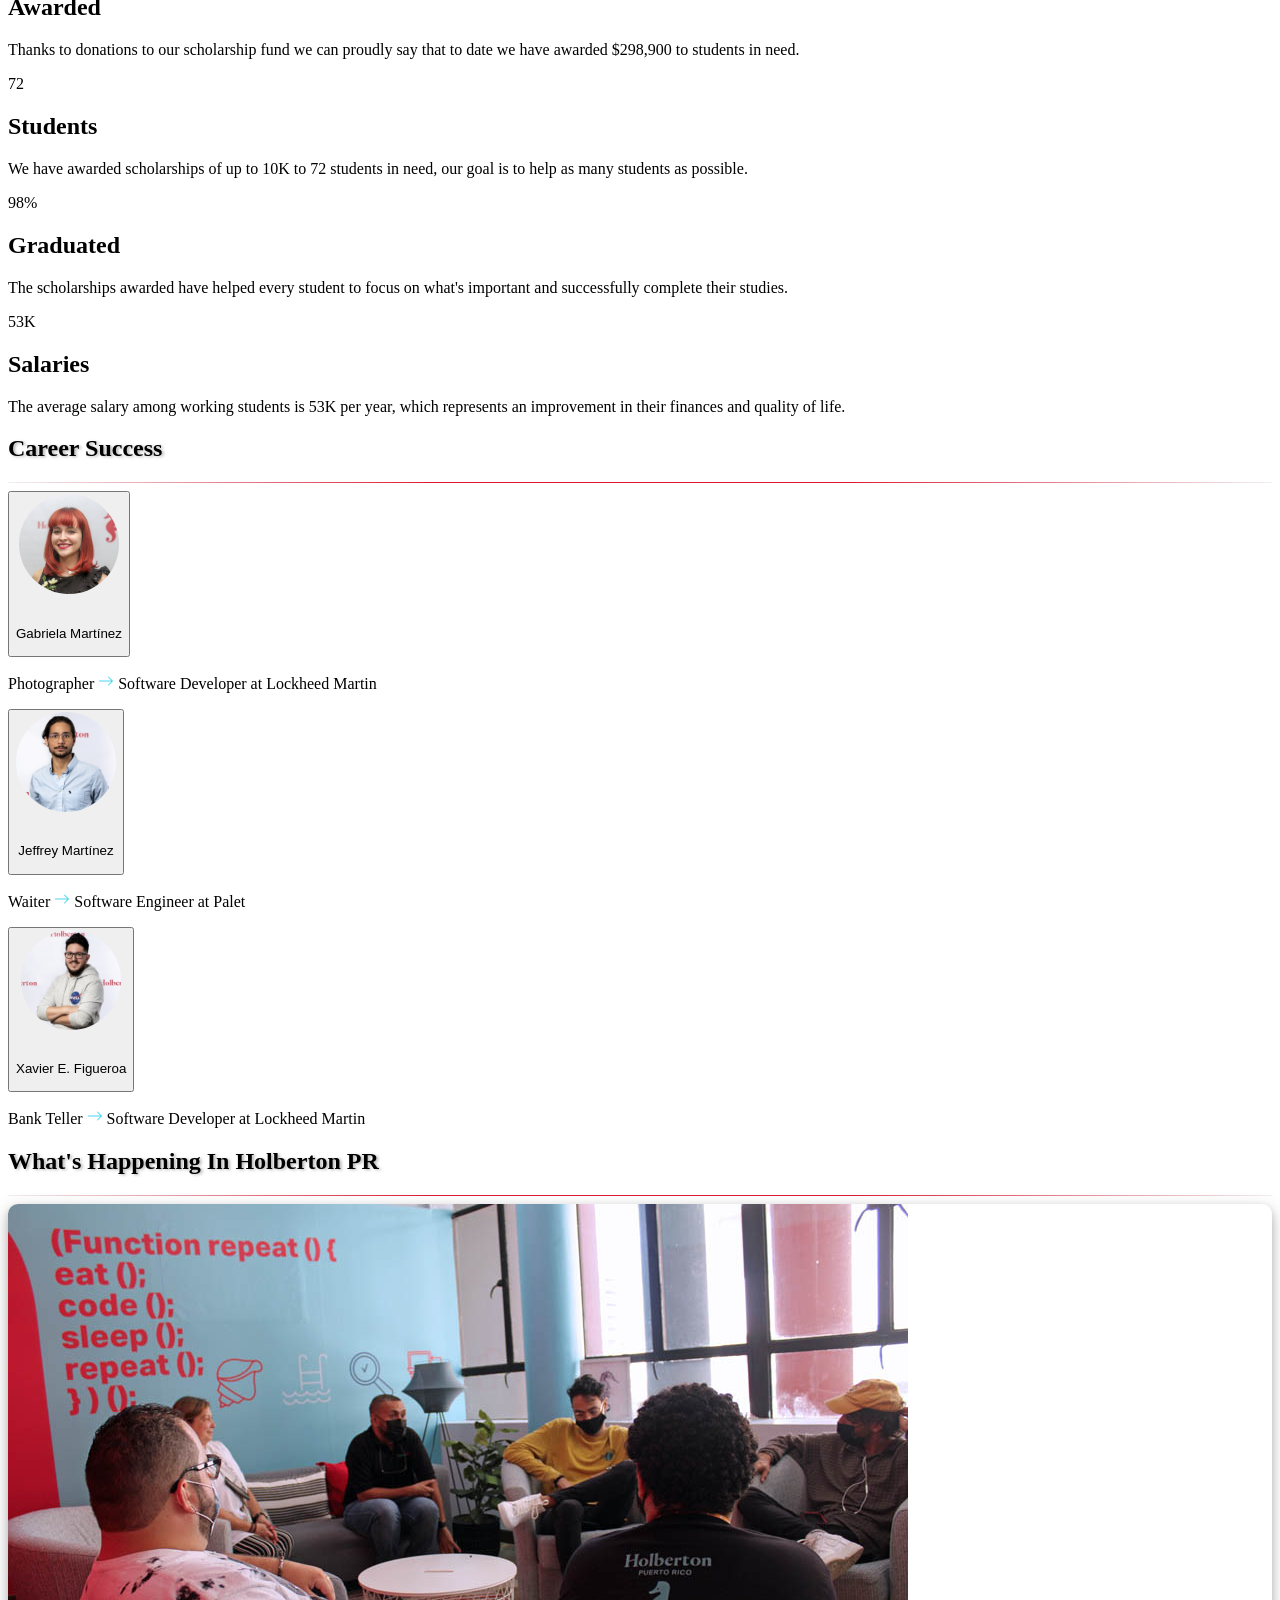
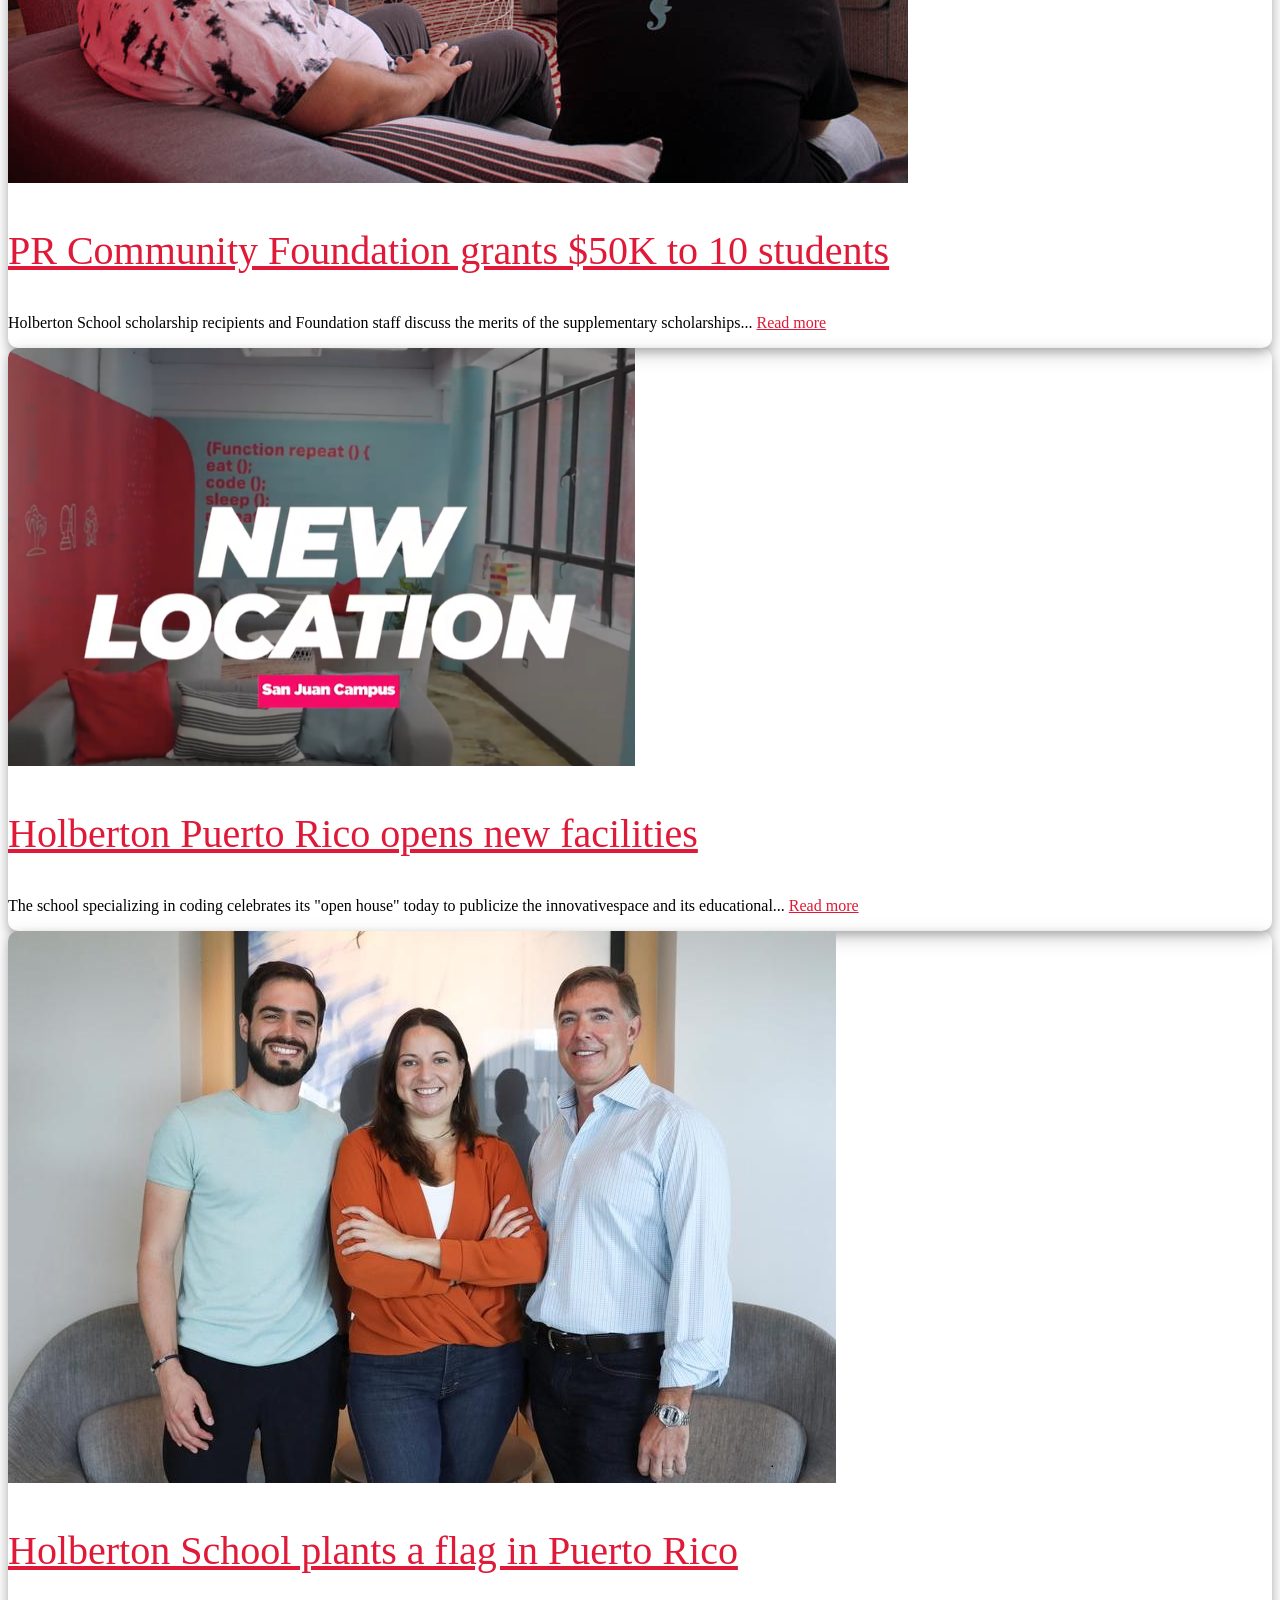
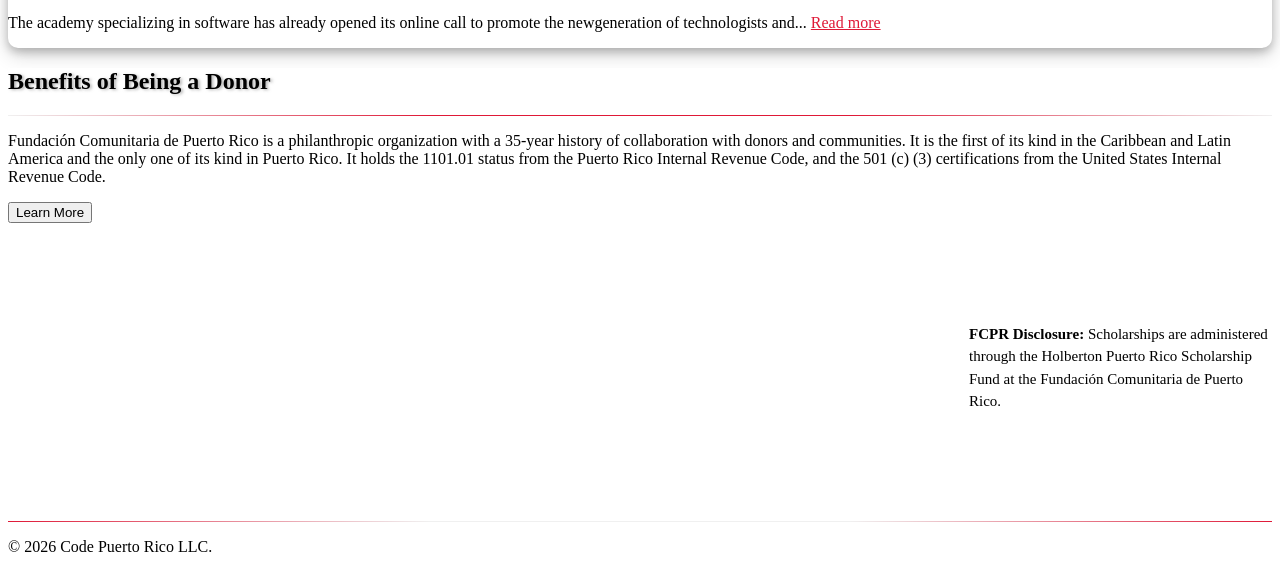
==== commit 982a0022: "Update scholarship stats: 72 scholarships, $298,900 awarded Co-Authored-By: Claude <noreply@anthropi" ====
--- a/src/index.html
+++ b/src/index.html
@@ -137,8 +137,8 @@
         <div class="flex-col-md-4 float-end">
           <div class="caption">
             <h1 class="title lh1-2 bold-4">
-              More than <br />
-              <span class="">$270,000</span> <span class="colored">
+              Nearly <br />
+              <span class="">$300,000</span> <span class="colored">
                 AWARDED
               </span>
             </h1>
@@ -208,7 +208,7 @@
           <div class="row">
             <div class="col-xs-12 col-sm-12 col-md-12">
               <p class="title lh1-2 bold-4">
-                <span class="colored">$273,900</span>
+                <span class="colored">$298,900</span>
               </p>
             </div>
           </div>
@@ -221,7 +221,7 @@
             <div class="col-xs-12 col-sm-12 col-md-12">
               <p class="lead text-center">
                 Thanks to donations to our scholarship fund we can proudly say
-                that to date we have awarded up to $273,900 to students in need.
+                that to date we have awarded $298,900 to students in need.
               </p>
             </div>
           </div>
@@ -230,7 +230,7 @@
         <div class="col-sm-4 text-center">
           <div class="row">
             <div class="col-xs-12 col-sm-12 col-md-12">
-              <p class="title lh1-2 bold-4"><span class="colored">67</span></p>
+              <p class="title lh1-2 bold-4"><span class="colored">72</span></p>
             </div>
           </div>
           <div class="row">
@@ -241,7 +241,7 @@
           <div class="row">
             <div class="col-xs-12 col-sm-12 col-md-12">
               <p class="lead text-center">
-                We have awarded scholarships of up to 10K to 67
+                We have awarded scholarships of up to 10K to 72
                 students in need, our goal is to help as many students as
                 possible.
               </p>
